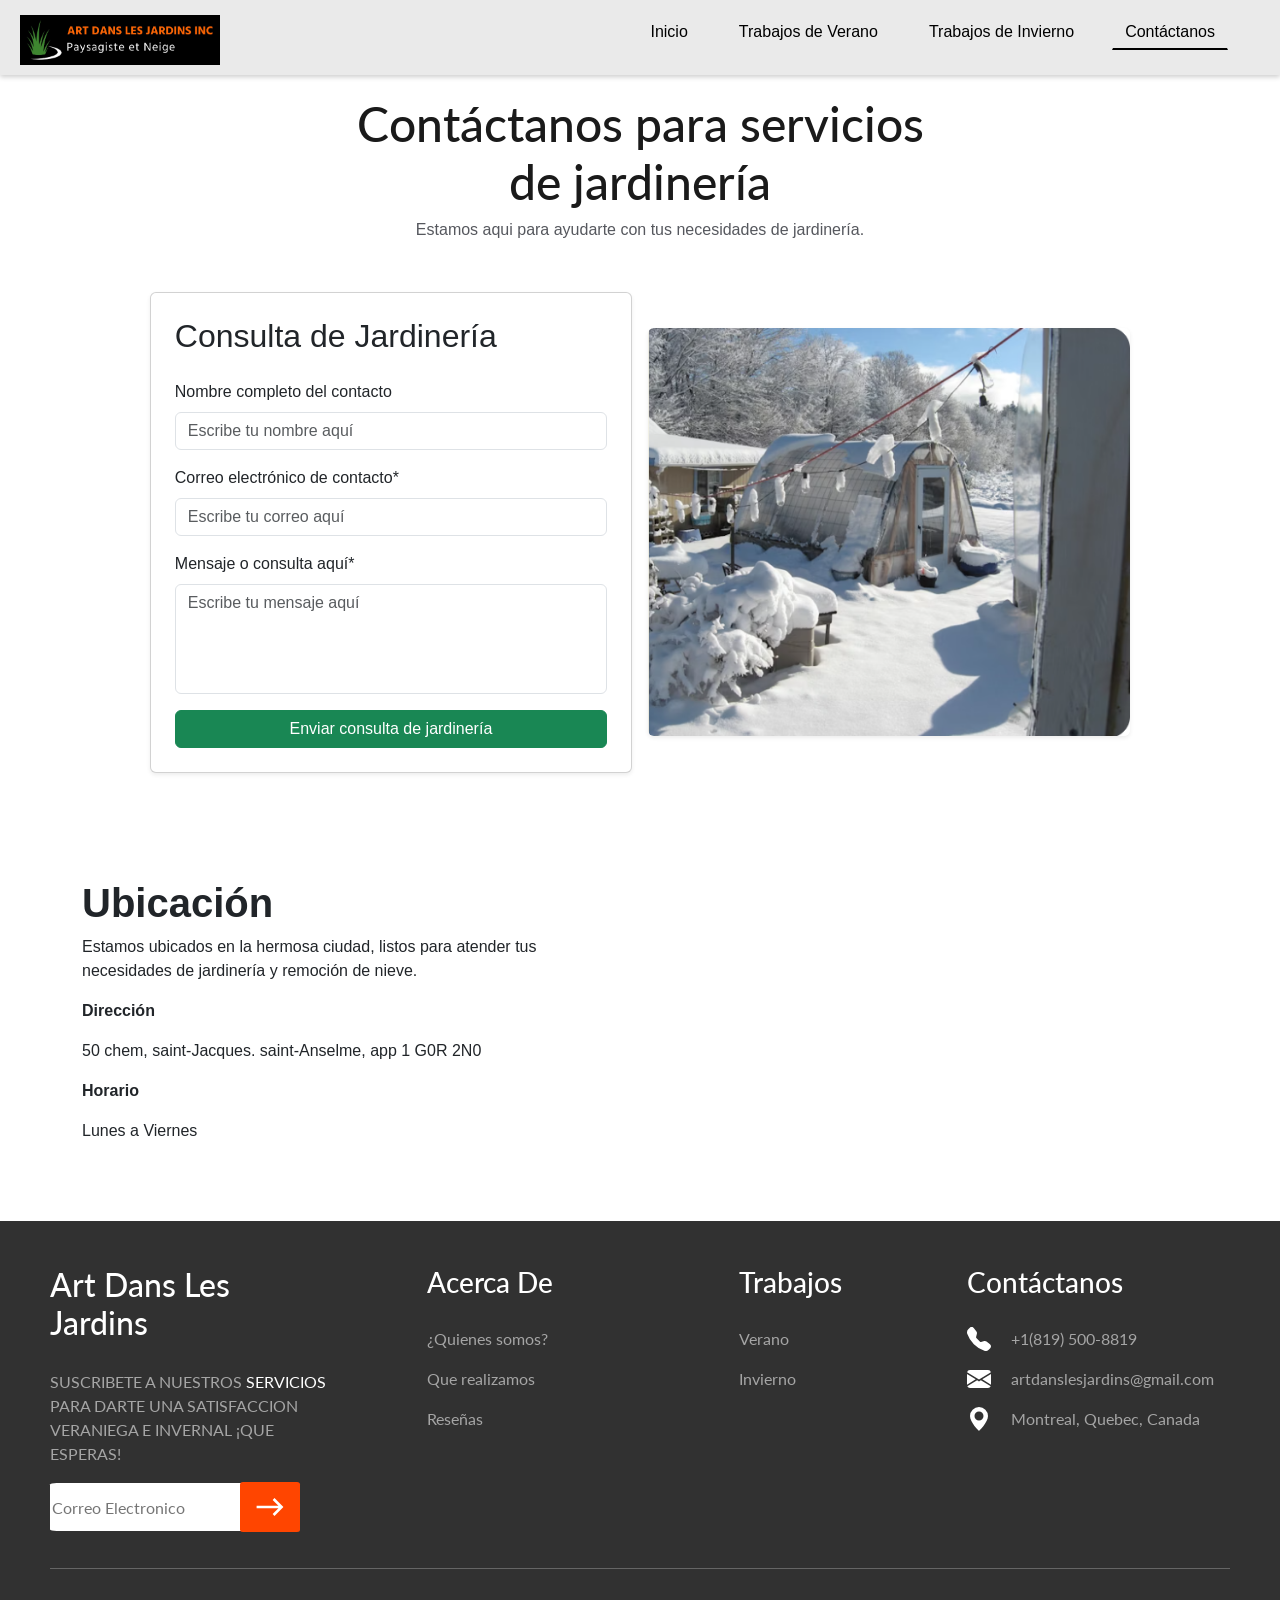
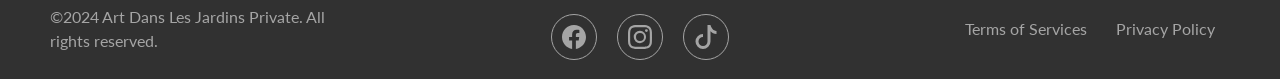
==== contact.html @ ccf9612e "Summer page and bug fixes" ====
<!DOCTYPE html>
<html lang="en">
<head>
  <meta charset="UTF-8">
  <meta name="viewport" content="width=device-width, initial-scale=1.0">
  <title>ART DANS LES JARDINS INC</title>
  <link href="https://cdn.jsdelivr.net/npm/bootstrap@5.3.3/dist/css/bootstrap.min.css" rel="stylesheet" integrity="sha384-QWTKZyjpPEjISv5WaRU9OFeRpok6YctnYmDr5pNlyT2bRjXh0JMhjY6hW+ALEwIH" crossorigin="anonymous">
  <link rel="stylesheet" href="https://cdn.jsdelivr.net/npm/bootstrap-icons@1.11.3/font/bootstrap-icons.min.css">
  <link rel="stylesheet" href="contact.css"/>
  <link rel="stylesheet" href="style.css">
    <link rel="icon" href="./img/html_icon.ico" />
    <link rel="preconnect" href="https://fonts.googleapis.com" />
    <link
      href="https://fonts.googleapis.com/css2?family=Lato:ital,wght@0,100;0,300;0,400;0,700;0,900;1,100;1,300;1,400;1,700;1,900&display=swap"
      rel="stylesheet"
    />


    
</head>
<body>
    <header class="navbar">
        <div class="logo">
          <img src="img/logo.png" alt="logo" width="" height="50" />
        </div>
        <button class="abrir-menu" id="abrir"><i class="bi bi-list"></i></button>
        <nav class="nav" id="nav">
          <button class="cerrar-menu" id="cerrar"><i class="bi bi-x"></i></button>
          <ul class="nav-list">
            <li><a href="/index.html">Inicio</a></li>
            <li><a href="/summer.html">Trabajos de Verano</a></li>
            <li><a href="/winter.html">Trabajos de Invierno</a></li>
            <li><a href="/contact.html" id="inicio">Contáctanos</a></li>
          </ul>
        </nav>
      </header>
      <div class="contacto-servicio">
        <h1 class="c-1">Cont&aacute;ctanos para servicios <br> de jardiner&iacute;a</h1>
        <a style="color: #56585e; text-align: center;">Estamos aqui para ayudarte con tus necesidades de jardiner&iacute;a.</a>
    </div>
    <div class="container" style="padding-top: 30px;">
      <div class="container" style="width: 90%;">
        <div class="row g-3 align-items-center justify-content-center">
          <div class="col-md-6">
              <div class="card shadow-sm p-4">
                  <h2 class="mb-4">Consulta de Jardinería</h2>
                  <form action="#">
                      <div class="mb-3">
                          <label for="name" class="form-label">Nombre completo del contacto</label>
                          <input type="text" id="name" name="name" class="form-control" placeholder="Escribe tu nombre aquí" required>
                      </div>
                      <div class="mb-3">
                          <label for="email" class="form-label">Correo electrónico de contacto*</label>
                          <input type="email" id="email" name="email" class="form-control" placeholder="Escribe tu correo aquí" required>
                      </div>
                      <div class="mb-3">
                          <label for="message" class="form-label">Mensaje o consulta aquí*</label>
                          <textarea id="message" name="message" class="form-control" rows="4" placeholder="Escribe tu mensaje aquí" required style="resize: none;"></textarea>
                      </div>
                      <button type="submit" class="btn btn-success w-100">Enviar consulta de jardinería</button>
                  </form>
              </div>
          </div>
          <div class="col-md-6">
              <img src="/img/invierno.png" alt="Invernadero en invierno" class="img-fluid rounded shadow-sm">
          </div>
      </div>
      </div>
  </div>
  <div class="container my-5" style="padding-top: 45px;">
    <div class="row align-items-center">
      <!-- Texto -->
      <div class="col-md-6 mb-4 mb-md-0">
        <h1 class="fw-bold">Ubicación</h1>
        <p>Estamos ubicados en la hermosa ciudad, listos para atender tus necesidades de jardinería y remoción de nieve.</p>
        <p class="fw-bold">Dirección</p>
        <p>50 chem, saint-Jacques. saint-Anselme, app 1 G0R 2N0</p>
        <p class="fw-bold">Horario</p>
        <p>Lunes a Viernes</p>
      </div>
      <!-- Mapa -->
      <div class="col-md-6">
        <div class="ratio ratio-16x9">
          <iframe 
    src="https://www.google.com/maps/embed?pb=!4v1690394873738!6m8!1m7!1sOWWjtLyHu4ieL00k5LnCSQ!2m2!1d46.6314217!2d-70.9791651!3f318.8!4f88.61!5f0.7820865974627469" 
    allowfullscreen="" 
    loading="lazy" 
    referrerpolicy="no-referrer-when-downgrade">
        </iframe>
        </div>
      </div>
    </div>
  </div>
  <footer class="footer" style="padding-top: 45px;">
    <section>
      <span class="section-info-footer">
        <div>
          <h2>Art Dans Les Jardins</h2>
          <p style="text-transform: uppercase">
            Suscribete a nuestros
            <span style="color: white">servicios</span> para darte una
            satisfaccion veraniega e invernal ¡Que esperas!
          </p>
        </div>
      </span>
      <div id="email-footer">
        <input type="email" placeholder="Correo Electronico" />
        <button>
          <svg
            xmlns="http://www.w3.org/2000/svg"
            height="48px"
            viewBox="0 -960 960 960"
            width="48px"
            fill="white"
          >
            <path
              d="m569.85-301.85-37.16-36.38L648.46-454H212v-52h436.46L532.69-621.77l37.16-36.38L748-480 569.85-301.85Z"
            />
          </svg>
        </button>
      </div>
    </section>

    <span class="section-info-footer">
      <section>
        <h3>Acerca De</h3>
        <p>¿Quienes somos?</p>
        <p>Que realizamos</p>
        <p>Reseñas</p>
      </section>
    </span>

    <span class="section-info-footer">
      <section>
        <h3>Trabajos</h3>
        <p>Verano</p>
        <p>Invierno</p>
      </section>
    </span>

    <span class="section-info-footer">
      <section>
        <h3>Contáctanos</h3>
        <span class="contact-info">
          <svg
            xmlns="http://www.w3.org/2000/svg"
            width="24"
            height="24"
            fill="currentColor"
            class="bi bi-telephone-fill"
            viewBox="0 0 16 16"
          >
            <path
              fill-rule="evenodd"
              d="M1.885.511a1.745 1.745 0 0 1 2.61.163L6.29 2.98c.329.423.445.974.315 1.494l-.547 2.19a.68.68 0 0 0 .178.643l2.457 2.457a.68.68 0 0 0 .644.178l2.189-.547a1.75 1.75 0 0 1 1.494.315l2.306 1.794c.829.645.905 1.87.163 2.611l-1.034 1.034c-.74.74-1.846 1.065-2.877.702a18.6 18.6 0 0 1-7.01-4.42 18.6 18.6 0 0 1-4.42-7.009c-.362-1.03-.037-2.137.703-2.877z"
            />
          </svg>
          <p>+1(819) 500-8819</p>
        </span>
        <span class="contact-info">
          <svg
            xmlns="http://www.w3.org/2000/svg"
            width="24"
            height="24"
            fill="currentColor"
            class="bi bi-envelope-fill"
            viewBox="0 0 16 16"
          >
            <path
              d="M.05 3.555A2 2 0 0 1 2 2h12a2 2 0 0 1 1.95 1.555L8 8.414zM0 4.697v7.104l5.803-3.558zM6.761 8.83l-6.57 4.027A2 2 0 0 0 2 14h12a2 2 0 0 0 1.808-1.144l-6.57-4.027L8 9.586zm3.436-.586L16 11.801V4.697z"
            />
          </svg>
          <p>artdanslesjardins@gmail.com</p>
        </span>
        <span class="contact-info">
          <svg
            xmlns="http://www.w3.org/2000/svg"
            width="24"
            height="24"
            fill="currentColor"
            class="bi bi-geo-alt-fill"
            viewBox="0 0 16 16"
          >
            <path
              d="M8 16s6-5.686 6-10A6 6 0 0 0 2 6c0 4.314 6 10 6 10m0-7a3 3 0 1 1 0-6 3 3 0 0 1 0 6"
            />
          </svg>
          <p>Montreal, Quebec, Canada</p>
        </span>
      </section>
    </span>

    <hr />

    <section>
      <p>©2024 Art Dans Les Jardins Private. All rights reserved.</p>
    </section>
    <section id="social-media">
      <a href="https://www.facebook.com/share/18Eufj6m2d/?mibextid=wwXIfr" target="_blank" rel="noopener noreferrer"
        ><svg
          xmlns="http://www.w3.org/2000/svg"
          width="24"
          height="24"
          fill="currentColor"
          class="bi bi-facebook"
          viewBox="0 0 16 16"
        >
          <path
            d="M16 8.049c0-4.446-3.582-8.05-8-8.05C3.58 0-.002 3.603-.002 8.05c0 4.017 2.926 7.347 6.75 7.951v-5.625h-2.03V8.05H6.75V6.275c0-2.017 1.195-3.131 3.022-3.131.876 0 1.791.157 1.791.157v1.98h-1.009c-.993 0-1.303.621-1.303 1.258v1.51h2.218l-.354 2.326H9.25V16c3.824-.604 6.75-3.934 6.75-7.951"
          /></svg></a>

      <a
        href="https://www.instagram.com/artdanslesjardins?igsh=cTFzN2hyNm0zbGx3" target="_blank" rel="noopener noreferrer"
      >
        <svg
          xmlns="http://www.w3.org/2000/svg"
          width="24"
          height="24"
          fill="currentColor"
          class="bi bi-instagram"
          viewBox="0 0 16 16"
        >
          <path
            d="M8 0C5.829 0 5.556.01 4.703.048 3.85.088 3.269.222 2.76.42a3.9 3.9 0 0 0-1.417.923A3.9 3.9 0 0 0 .42 2.76C.222 3.268.087 3.85.048 4.7.01 5.555 0 5.827 0 8.001c0 2.172.01 2.444.048 3.297.04.852.174 1.433.372 1.942.205.526.478.972.923 1.417.444.445.89.719 1.416.923.51.198 1.09.333 1.942.372C5.555 15.99 5.827 16 8 16s2.444-.01 3.298-.048c.851-.04 1.434-.174 1.943-.372a3.9 3.9 0 0 0 1.416-.923c.445-.445.718-.891.923-1.417.197-.509.332-1.09.372-1.942C15.99 10.445 16 10.173 16 8s-.01-2.445-.048-3.299c-.04-.851-.175-1.433-.372-1.941a3.9 3.9 0 0 0-.923-1.417A3.9 3.9 0 0 0 13.24.42c-.51-.198-1.092-.333-1.943-.372C10.443.01 10.172 0 7.998 0zm-.717 1.442h.718c2.136 0 2.389.007 3.232.046.78.035 1.204.166 1.486.275.373.145.64.319.92.599s.453.546.598.92c.11.281.24.705.275 1.485.039.843.047 1.096.047 3.231s-.008 2.389-.047 3.232c-.035.78-.166 1.203-.275 1.485a2.5 2.5 0 0 1-.599.919c-.28.28-.546.453-.92.598-.28.11-.704.24-1.485.276-.843.038-1.096.047-3.232.047s-2.39-.009-3.233-.047c-.78-.036-1.203-.166-1.485-.276a2.5 2.5 0 0 1-.92-.598 2.5 2.5 0 0 1-.6-.92c-.109-.281-.24-.705-.275-1.485-.038-.843-.046-1.096-.046-3.233s.008-2.388.046-3.231c.036-.78.166-1.204.276-1.486.145-.373.319-.64.599-.92s.546-.453.92-.598c.282-.11.705-.24 1.485-.276.738-.034 1.024-.044 2.515-.045zm4.988 1.328a.96.96 0 1 0 0 1.92.96.96 0 0 0 0-1.92m-4.27 1.122a4.109 4.109 0 1 0 0 8.217 4.109 4.109 0 0 0 0-8.217m0 1.441a2.667 2.667 0 1 1 0 5.334 2.667 2.667 0 0 1 0-5.334"
          />
        </svg>
      </a>
      <a href="https://www.tiktok.com" target="_blank" rel="noopener noreferrer">
        <svg
          xmlns="http://www.w3.org/2000/svg"
          width="24"
          height="24"
          fill="currentColor"
          class="bi bi-tiktok"
          viewBox="0 0 16 16"
        >
          <path
            d="M9 0h1.98c.144.715.54 1.617 1.235 2.512C12.895 3.389 13.797 4 15 4v2c-1.753 0-3.07-.814-4-1.829V11a5 5 0 1 1-5-5v2a3 3 0 1 0 3 3z"
          />
        </svg>
      </a>
    </section>
    <section id="legal">
      <p>Terms of Services</p>
      <p>Privacy Policy</p>
    </section>
  </footer>
  <script src="https://cdn.jsdelivr.net/npm/bootstrap@5.3.3/dist/js/bootstrap.bundle.min.js" integrity="sha384-YvpcrYf0tY3lHB60NNkmXc5s9fDVZLESaAA55NDzOxhy9GkcIdslK1eN7N6jIeHz" crossorigin="anonymous"></script>
<script src="main.js"></script>
</body>
</html>
---- contact.css ----
.contacto-servicio{
	width: 100%;
	display: flex;
	flex-direction: column;
	align-items: center;
  padding-bottom: 20px;
}

.c-1{
	padding-top: 20px;
	font-size: 48px;
	font-family: 'Lato', sans-serif;
	display: flex;
	text-align: center;
	color: #1a1a1a;
}
---- style.css ----
body {
  margin: 0;
  font-family: Arial, sans-serif;
  padding-top: 75px;
}
  
  .navbar {
    display: flex;
    justify-content: space-between; 
    align-items: center; 
    background-color: #e7e8e7e0;
    color: black;
    padding: 15px 20px; 
    position: fixed; 
    top: 0;
    width: 100%; 
    z-index: 1000;
    box-shadow: 0 2px 5px rgba(0, 0, 0, 0.2);
    height: 75px;
  }

  .abrir-menu,
  .cerrar-menu{
    display: none;
  }
  
  .navbar .logo {
    display: flex;
    align-items: center;

  }
  
  .navbar .logo img {
    display: block;
  }
  
  .navbar .nav-list {
    list-style-type:none ;
    display: flex;
    padding-right: 2rem;
    gap: 25px;
  }
  
  .navbar .nav-list a {
    text-decoration: none;
    color: black;
    font-size: 1rem;
    padding: 8px 12px;
    border: 1px solid transparent;
    border-bottom: 2px solid transparent;
    transition: all 0.3s ease-in-out; 
  }
  
  .navbar .nav-list a:hover {
    border-bottom: 2px solid black; 
  }
  
  #inicio {
    border-bottom: 2px solid black;
  }
  
  /* Nav-bottom Styles */
  .nav-bottom {
    background-image: url("img/jardin.png");
    background-size: cover; 
    background-position: center; 
    background-repeat: no-repeat; 
    background-attachment: fixed;
    height: 92vh;
    display: flex; 
    flex-direction: column;
    justify-content: center; 
    align-items: center; 
    text-align: center; 
    color: white; 
    padding: 20px;
    box-shadow: inset 0 0 50px rgba(0, 0, 0, 0.5);
  }
  
  .nav-bottom p {
    margin: 10px 0;  
  }
  #text-nav-bottom{
    font-size: 3.5rem;
    font-weight: bold;

  }
  #text-bottom{
    font-size: 1.5rem;
  }

  .nav-bottom button {
    margin-top: 20px;
    padding: 10px;
    border-radius: 10px;
    font-size: 1.2rem;
    border: solid 2px white;
    background:none;
    color: white;
    border-radius: 5px;
    cursor: pointer;
    font-weight: bold;
    transition: background-color 0.3s ease-in-out;
  }
  
  .nav-bottom button:hover {
    background-color: white;
    border:solid 2px white;
    color:rgb(64, 64, 64);
  }
  
  .below-main-information {
    display: grid;
    grid-template-columns: 1fr 1fr; 
    gap: 20px;
    align-items: start;
    padding: 40px;
}

.text-content {
    display: flex;
    flex-direction: column;
    justify-content: center;
    width: 800px;
    padding-top: 90px;
    padding-left: 300px;
}

.text-content h1 {
    font-size: 2.9rem;
    font-weight: bold;
    margin-bottom: 15px;
}

.text-content p {
    font-size: 1.1rem;
    line-height: 1.5;
    color: #555;
}

.image-content {
    display: flex;
    flex-direction: column;
    align-items: center;
    position: relative;
}

.guaranteed {
    background-color: #3bb54a;
    color: white;
    padding: 15px;
    border-radius: 10px;
    font-weight: bold;
    font-size: 1.5rem;
    text-align: center;
    position: absolute;
    top: 450px;
    left: 350px;
    transform: translate(-50%, -50%);
    width: 40%;
    z-index: 1;
}

.image-content img {
    width:500px;
    height: 500px;
    border-radius: 10px;
    margin-top: 40px; 
}

.services {
  padding: 50px;
  background-color: white; 
}

.informative-text {
  text-align: center; 
  margin-bottom: 30px;
}

.informative-text h1 {
  font-size: 2rem;
  font-weight: bold;
  color: #333;
  margin-bottom: 15px;
}

.informative-text p {
  font-size: 1.2rem;
  color: #555;
}

.services-content {
  display: flex;
  justify-content: space-evenly; 
  gap: 20px; 
}

.spring-service,
.winter-services {
  max-width: 600px;
  flex: 1;  
  text-align: center;
  box-shadow: 0 0px 8px rgba(0, 0, 0, 0.612);
}
.spring-service{
  background-color: #bcffc8;
}
.winter-services{
  background-color: white;
}

.spring-service h3,
.winter-services h3 {
  margin-top: 15px;
  font-size: 1.5rem;
  font-weight: bold;
  margin-bottom: 10px;
  color: black;
}

.spring-service p,
.winter-services p {
  font-size: 1rem;
  color: #555;
  line-height: 1.5;
  margin-bottom: 15px;
}

.spring-service img,
.winter-services img {
  width: 100%;
  height: 500px;
  margin-bottom: 15px;
 
}

.spring-service button {
  padding: 10px 20px;
  font-size: 1rem;
  border: none;
  background-color: #3bb54a;
  color: white;
  border-radius: 5px;
  cursor: pointer;
  font-weight: bold;
  margin-bottom: 15px;
  transition: background-color 0.3s ease;
}



.winter-services a button{
  text-decoration: none;
  color: rgb(87, 87, 87);
  padding: 10px 20px;
  font-size: 1rem;
  border: none;
  background-color: white;
  border-radius: 5px;
  box-shadow: 0px 0px 3px black;
  cursor: pointer;
  font-weight: bold;
  margin-bottom: 15px;
  transition: background-color 0.3s ease;
}
.spring-service button:hover{
  background-color: #2d8e37;
}
.winter-services button:hover {
  background-color: rgb(156, 156, 156);
  color:white
}


.footer{
  background: rgb(49, 49, 49);
  color: white;
    display: grid;
    grid-template-columns: repeat(4, minmax(200px, 1fr)) ;
    justify-content: center;
    padding: 50px 50px 10px 50px;
    gap: 20px;
    font-family: lato;
}
.footer p,a {
  color: rgb(165, 165, 165);
}
#email-footer{
  display: flex;
  flex-direction: row;
  justify-content: center;
  align-items: center;
}
#email-footer button{
  border-style: none;
  background-color: orangered;
  position: relative;
  left: -30px;
  border-radius: 5%;
}
.section-info-footer{
    display: flex;
    flex-direction: column;
    justify-content: start;
    align-items: center;
}
.section-info-footer h2,h3{
padding-bottom: 20px;
}
#email-footer input{
  height: 48px;
  width: 100%;
  border-radius: 3%;
  border: white;
}
.contact-info{
  display: flex;
  flex-direction: row;
  gap: 20px;
  
}
.footer hr{
 background: none;
 grid-column: 1 / -1;
}

#social-media{
  grid-column: 2 / 4;
  display: flex;
  justify-content: center;
  align-items: center;
  gap: 20px;

}
#social-media a{
display: flex;
border-radius: 100%;
border: solid 1px rgb(165, 165, 165);

padding: 10px;
}
#legal{
  display: flex;
  flex-direction: row;
  justify-content: space-around;
  align-items: center;
}


/*Animacion de apareción*/
@keyframes show{
  from{
    opacity: 0;
    scale: 25%;
  }
  to{
    opacity: 1;
    scale: 100%;
  }
}
.informative-text,.spring-service,.winter-services,.below-main-information{
  view-timeline-name: --aparecer ;
  view-timeline-axis: block;

  animation-timeline: --aparecer;
  animation-name: show;

  animation-range: entry 25% cover 50%;
  animation-fill-mode: both;
}

@media (max-width: 1024px) {
  .text-content {
    padding-left: 50px;
    width: auto; 
  }
  .nav-bottom{
    height: 94vh;
  }

  .image-content img {
    width: 80%; 
    height: auto;
  }

  .guaranteed {
    top: 350px; 
    left: 40%; 
    transform: translate(-50%, 0);
    width: 80%;
  }
  .services-content {
    flex-direction: column;
    gap: 30px; 
    align-items: center;
  }

  .spring-service,
  .winter-services {
    width: 600px;
  }

  .spring-service h3,
  .winter-services h3 {
    font-size: 1.4rem; 
  }

  .spring-service p,
  .winter-services p {
    font-size: 1rem;
  }
  .services-content img{
    width: 600px;
  }

  /*Animacion*/
  .spring-service,.winter-services,.informative-text{
    view-timeline-name: --aparecer ;
    view-timeline-axis: block;
  
    animation-timeline: --aparecer;
    animation-name: show;
  
    animation-range: entry 25% cover 40%;
    animation-fill-mode: both;
  }
}


@media (max-width: 850px) {
  .abrir-menu,
  .cerrar-menu{
    display: block;
    
    font-size: 1.2rem;
  }
  .nav{
    opacity: 0;
    visibility: hidden;
    display: flex;
    flex-direction: column;
    align-items: end;
    gap: 1rem;
    position: absolute;
    top: 0;
    right:0;
    padding:1.5rem;
    background-color:#e7e8e7f1;
    box-shadow: 0 0 0 100vmax rgba(0,0,0,.5);
    height: 1000vw;
  }

  .nav.visible{
    opacity: 1;
    visibility: visible;
  }
  .nav-list{
    flex-direction: column;
    align-items: end;
  }

  #text-nav-bottom{
    font-size: 2.3rem;
    padding: 10px;
  }

  #text-bottom{
    padding: 0px 0px 10px 0px;
    font-size: 1.5rem;
  }

  .below-main-information {
    grid-template-columns: 1fr; 
    gap: 40px; 
    padding: 20px; 
  }

  .text-content {
    padding-left: 0; 
    padding-top: 20px;
    text-align: center;
  }

  .image-content {
    position: static;
    margin-top: 20px;
    align-items: center; 
  }

  .image-content img {
    width: 100%; 
    height: 700px; 
  }

  .guaranteed {
    position: static;
    transform: none; 
    margin-top: 20px;
    width: 100%;
    font-size: 1.2rem;
    text-align: center;
  }
  .services {
    padding: 20px; 
  }

  .informative-text h1 {
    font-size: 1.8rem; 
  }

  .informative-text p {
    font-size: 1rem;
  }

  .spring-service img,
  .winter-services img {
    height: 500px;
  }

  .spring-service button,
  .winter-services button {
    font-size: 0.9rem; 
    padding: 8px 15px;
  }

  .footer{
    display: grid;
    justify-content: center;
    align-items: center;
    grid-template-columns: 1fr ;
    grid-template-rows: 1fr ;
  }
  .footer hr{
    background: none;
    grid-column: 1 / -1;
   }
   
   #social-media{
     grid-column: 1 / -1;
     display: flex;
     justify-content: center;
     align-items: center;
     gap: 20px;
   
   }
   .section-info-footer{
     justify-content: start;  
     align-items: center;
   }
   .section-info-footer h2,h3{
    padding-bottom: 20px;
    text-align: center;
    }

  .below-main-information,.spring-service,.winter-services,.informative-text,.image-content{
    view-timeline-name: --aparecer ;
    view-timeline-axis: block;
  
    animation-timeline: --aparecer;
    animation-name: show;
  
    animation-range: entry 25% cover 30%;
    animation-fill-mode: both;
  }
}

@media screen and (max-width: 550px) {
  .abrir-menu,
  .cerrar-menu{
    display: block;
    font-size: 1.2rem;
    background-color: transparent;
    cursor: pointer;
  }
  .nav{
    opacity: 0;
    visibility: hidden;

    display: flex;
    flex-direction: column;
    align-items: end;
    gap: 1rem;
    position: absolute;
    top: 0;
    right:0;
    padding:1.5rem;
    background-color:#e7e8e7f1;
    box-shadow: 0 0 0 100vmax rgba(0,0,0,.5);
    height: 1000vw;
  }

  .nav.visible{
    opacity: 1;
    visibility: visible;
  }
  .nav-list{
    flex-direction: column;
    align-items: end;
  }
  
  .nav-bottom {
    height:90vh;
    text-align: center;
    padding: 15px; 
  }
  #text-nav-bottom{
    font-size: 2.5rem ;
  }
  #text-bottom{
    font-size: 1.2rem;
  }
  .nav-bottom p {
    font-size: 1.0rem; 
  }

  .nav-bottom button {
    font-size: 1.3rem; 
    padding: 10px;
  }

  .text-content h1 {
    font-size: 1.5rem;
  }

  .text-content p {
    font-size: 1rem;
  }

  .image-content img {
    width: 100%; 
    height: 350px;
  }
  .services {
    padding: 10px; 
  }

  .informative-text h1 {
    font-size: 1.5rem; 
  }

  .informative-text p {
    font-size: 0.9rem;
  }
  

  .spring-service p,
  .winter-services p {
    font-size: 0.9rem; 
  }
  .spring-service,.winter-services{
    max-width: 380px;
    
  }
  .spring-service button,
  .winter-services button {
    font-size: 0.8rem; 
    padding: 6px 12px;
  }
  .services-content img{
    width: 100%;
    height: 400px;
  }

  .below-main-information,.spring-service,.winter-services{
    view-timeline-name: --aparecer ;
    view-timeline-axis: block;
  
    animation-timeline: --aparecer;
    animation-name: show;
  
    animation-range: entry 25% cover 30%;
    animation-fill-mode: both;
  }

}
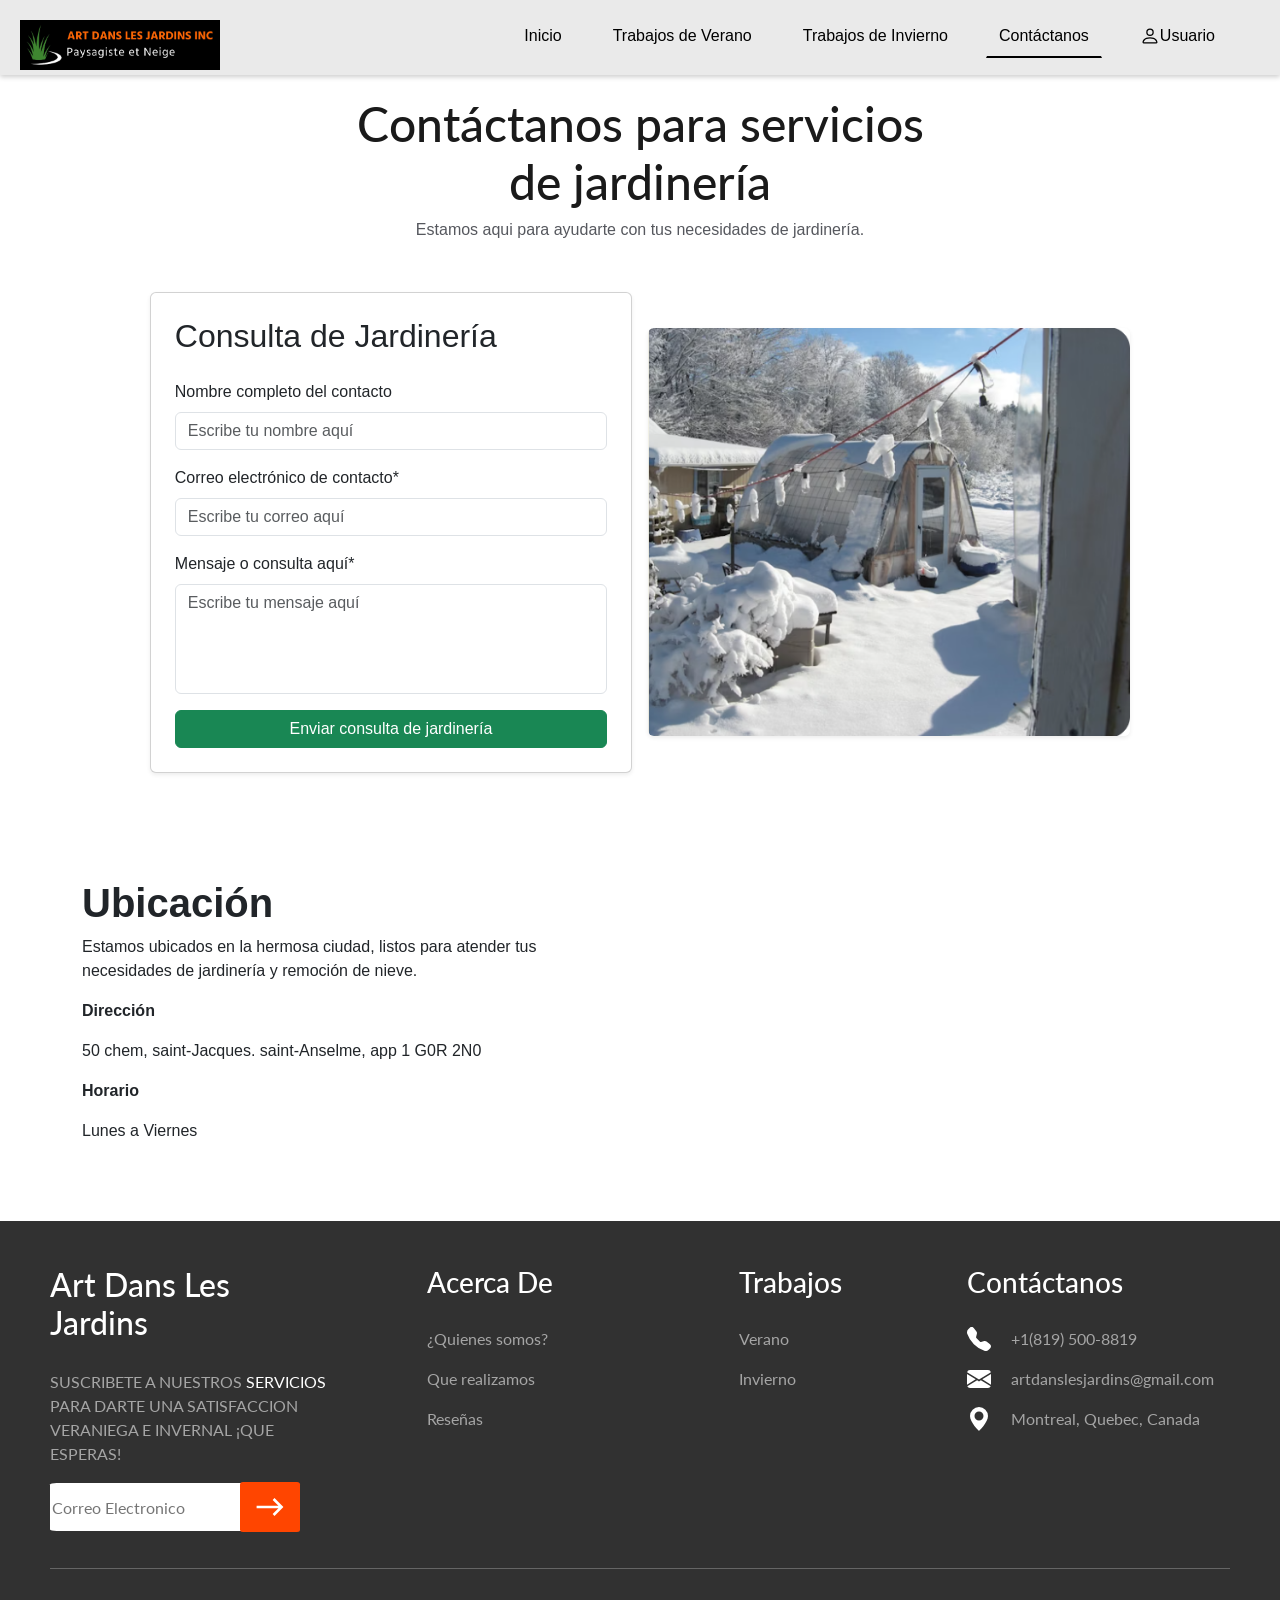
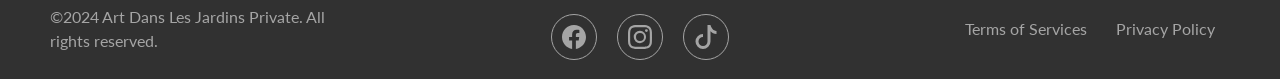
==== commit d322d049: "add section login and register, and modify section comments" ====
--- a/contact.html
+++ b/contact.html
@@ -31,6 +31,9 @@
             <li><a href="/summer.html">Trabajos de Verano</a></li>
             <li><a href="/winter.html">Trabajos de Invierno</a></li>
             <li><a href="/contact.html" id="inicio">Contáctanos</a></li>
+            <li><a href="login.html" class="user"><svg xmlns="http://www.w3.org/2000/svg" width="20" height="20" fill="currentColor" class="bi bi-person" viewBox="0 0 16 16">
+              <path d="M8 8a3 3 0 1 0 0-6 3 3 0 0 0 0 6m2-3a2 2 0 1 1-4 0 2 2 0 0 1 4 0m4 8c0 1-1 1-1 1H3s-1 0-1-1 1-4 6-4 6 3 6 4m-1-.004c-.001-.246-.154-.986-.832-1.664C11.516 10.68 10.289 10 8 10s-3.516.68-4.168 1.332c-.678.678-.83 1.418-.832 1.664z"/>
+            </svg>Usuario</a></li>
           </ul>
         </nav>
       </header>
--- a/style.css
+++ b/style.css
@@ -19,7 +19,11 @@
     box-shadow: 0 2px 5px rgba(0, 0, 0, 0.2);
     height: 75px;
   }
-
+li a{
+display: flex;
+justify-content: center;
+align-items: center;
+}
   .abrir-menu,
   .cerrar-menu{
     display: none;
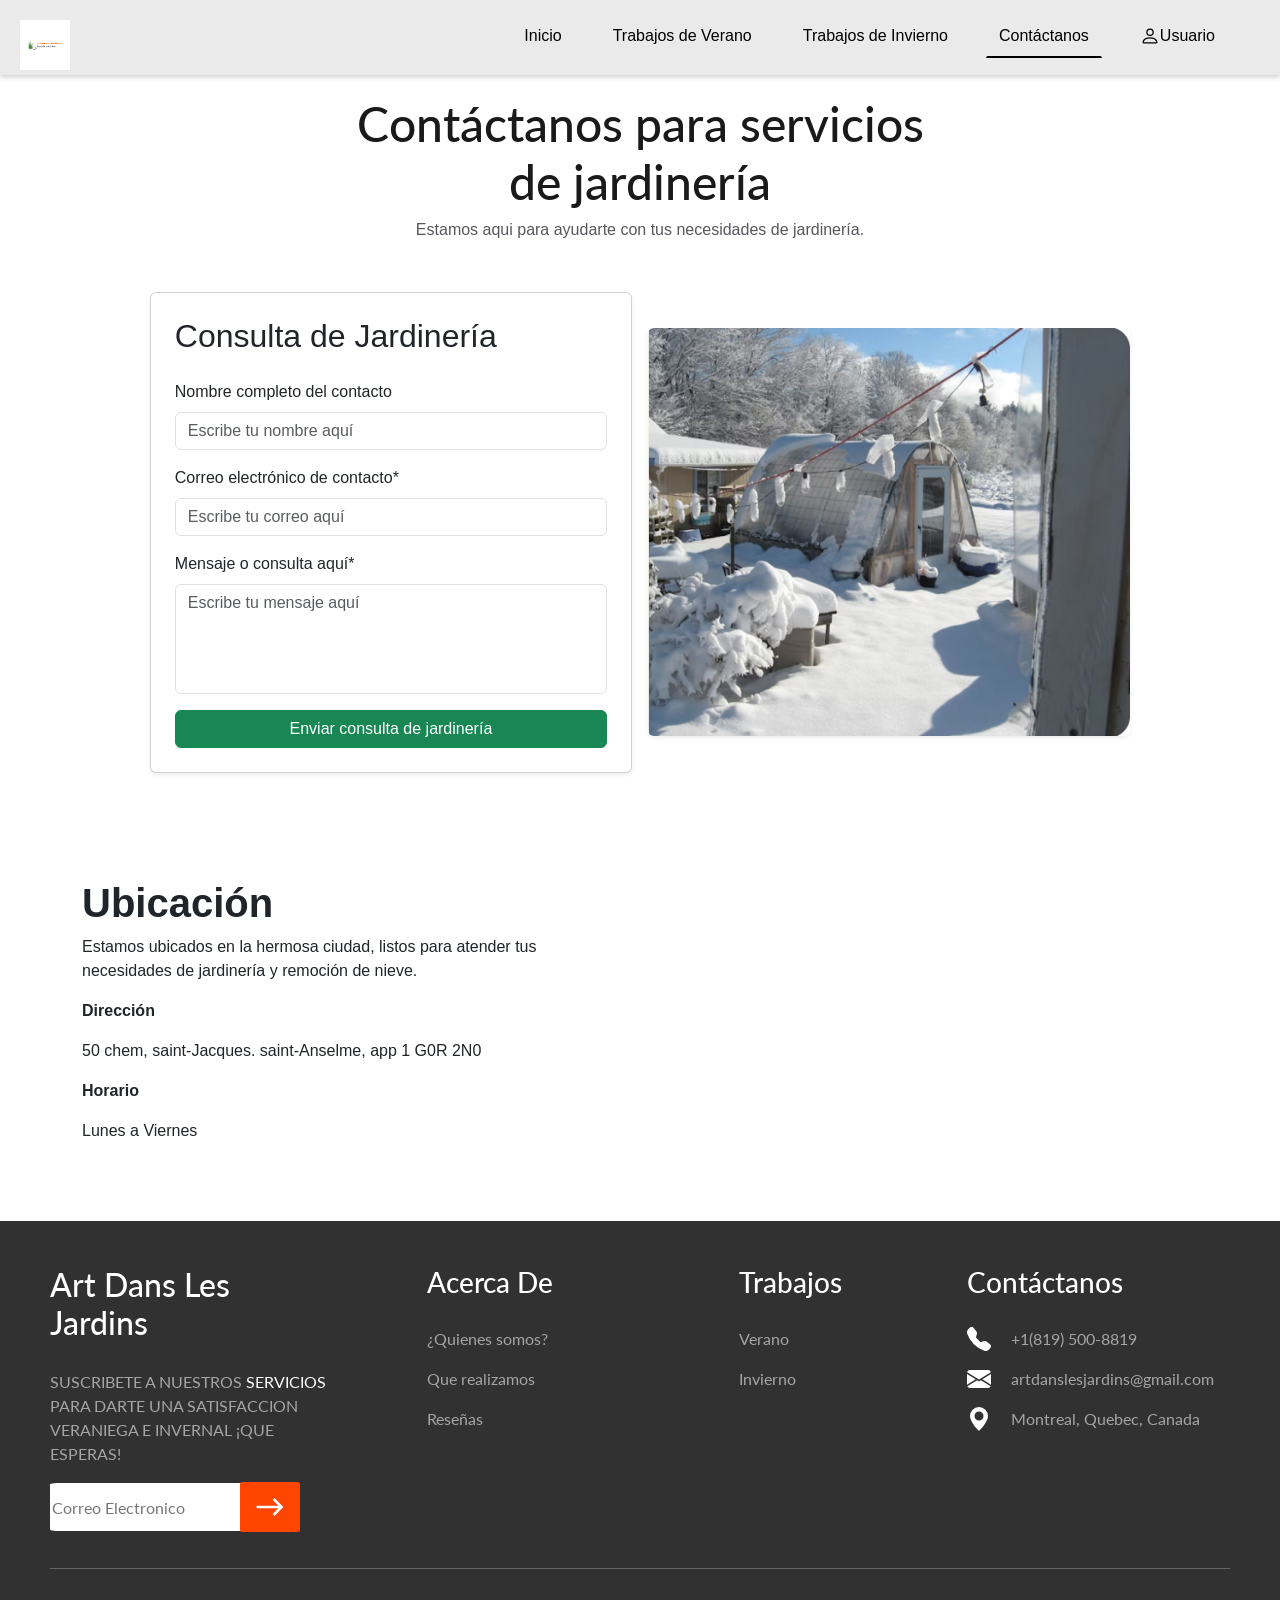
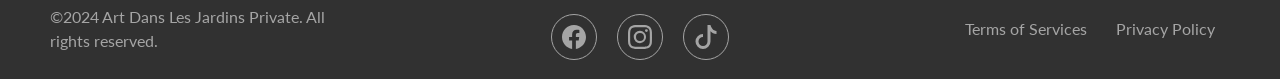
==== commit 4f0cee0d: "add comments, and modify logo" ====
--- a/contact.html
+++ b/contact.html
@@ -21,7 +21,7 @@
 <body>
     <header class="navbar">
         <div class="logo">
-          <img src="img/logo.png" alt="logo" width="" height="50" />
+          <img src="images_webp/logo.webp" alt="logo" width="" height="50" />
         </div>
         <button class="abrir-menu" id="abrir"><i class="bi bi-list"></i></button>
         <nav class="nav" id="nav">
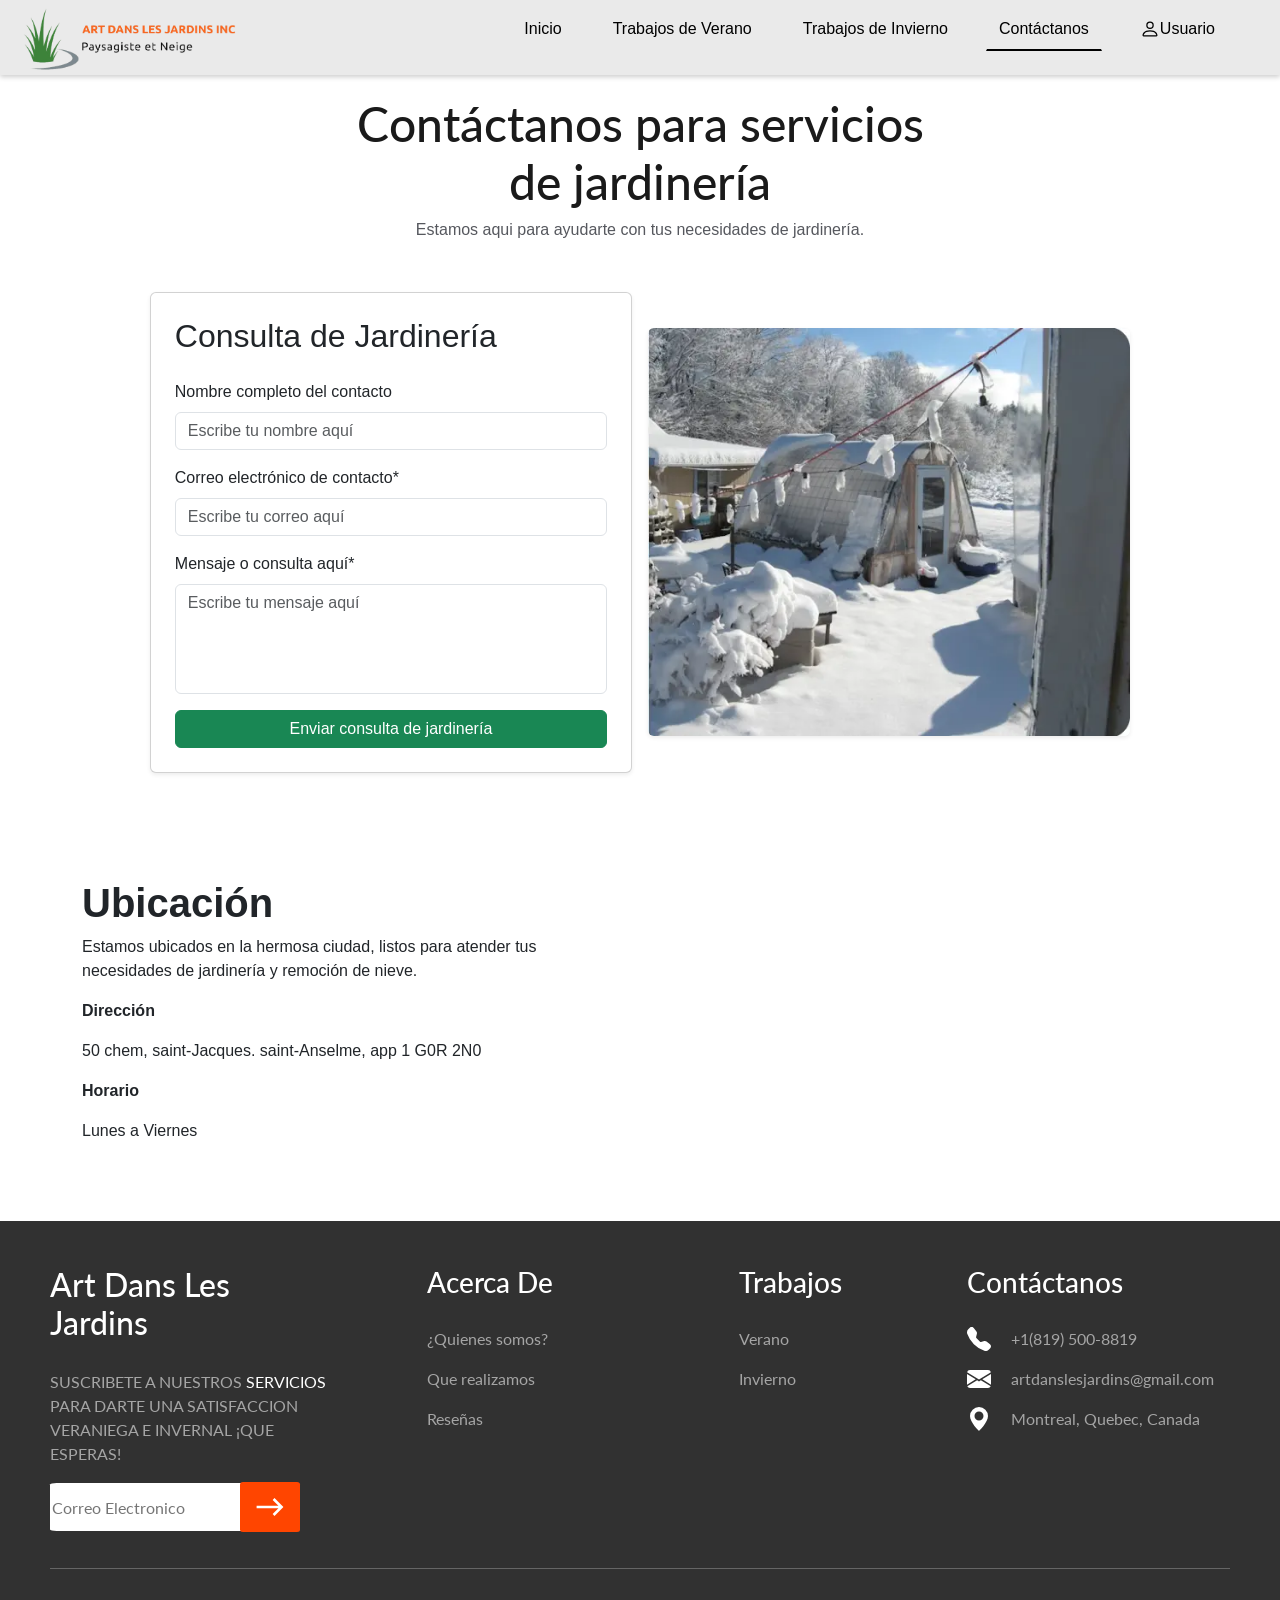
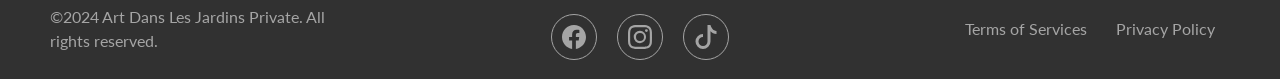
==== commit 81036e35: "added user info view" ====
--- a/contact.html
+++ b/contact.html
@@ -8,7 +8,7 @@
   <link rel="stylesheet" href="https://cdn.jsdelivr.net/npm/bootstrap-icons@1.11.3/font/bootstrap-icons.min.css">
   <link rel="stylesheet" href="contact.css"/>
   <link rel="stylesheet" href="style.css">
-    <link rel="icon" href="./img/html_icon.ico" />
+  <link rel="icon" href="images_webp/html_icon.webp">
     <link rel="preconnect" href="https://fonts.googleapis.com" />
     <link
       href="https://fonts.googleapis.com/css2?family=Lato:ital,wght@0,100;0,300;0,400;0,700;0,900;1,100;1,300;1,400;1,700;1,900&display=swap"
@@ -65,7 +65,7 @@
               </div>
           </div>
           <div class="col-md-6">
-              <img src="/img/invierno.png" alt="Invernadero en invierno" class="img-fluid rounded shadow-sm">
+              <img src="images_webp/invierno.webp" alt="Invernadero en invierno" class="img-fluid rounded shadow-sm">
           </div>
       </div>
       </div>
--- a/style.css
+++ b/style.css
@@ -7,11 +7,12 @@
   
   .navbar {
     display: flex;
+    align-items: center;
     justify-content: space-between; 
-    align-items: center; 
+    
     background-color: #e7e8e7e0;
     color: black;
-    padding: 15px 20px; 
+    padding: 0 20px; 
     position: fixed; 
     top: 0;
     width: 100%; 
@@ -19,11 +20,11 @@
     box-shadow: 0 2px 5px rgba(0, 0, 0, 0.2);
     height: 75px;
   }
-li a{
-display: flex;
-justify-content: center;
-align-items: center;
-}
+  li a{
+  display: flex;
+  justify-content: center;
+  align-items: center;
+  }
   .abrir-menu,
   .cerrar-menu{
     display: none;
@@ -32,11 +33,15 @@
   .navbar .logo {
     display: flex;
     align-items: center;
-
-  }
-  
-  .navbar .logo img {
-    display: block;
+    max-height: 100%;
+    justify-content: start;
+  }
+  
+  .navbar .logo img { 
+   min-height: 100%;
+   height: 70px;
+   display: block;
+   object-fit: contain;
   }
   
   .navbar .nav-list {
@@ -66,12 +71,12 @@
   
   /* Nav-bottom Styles */
   .nav-bottom {
-    background-image: url("img/jardin.png");
+    background-image: url("images_webp/jardin.webp");
     background-size: cover; 
     background-position: center; 
     background-repeat: no-repeat; 
     background-attachment: fixed;
-    height: 92vh;
+    height: 95vh !important;
     display: flex; 
     flex-direction: column;
     justify-content: center; 
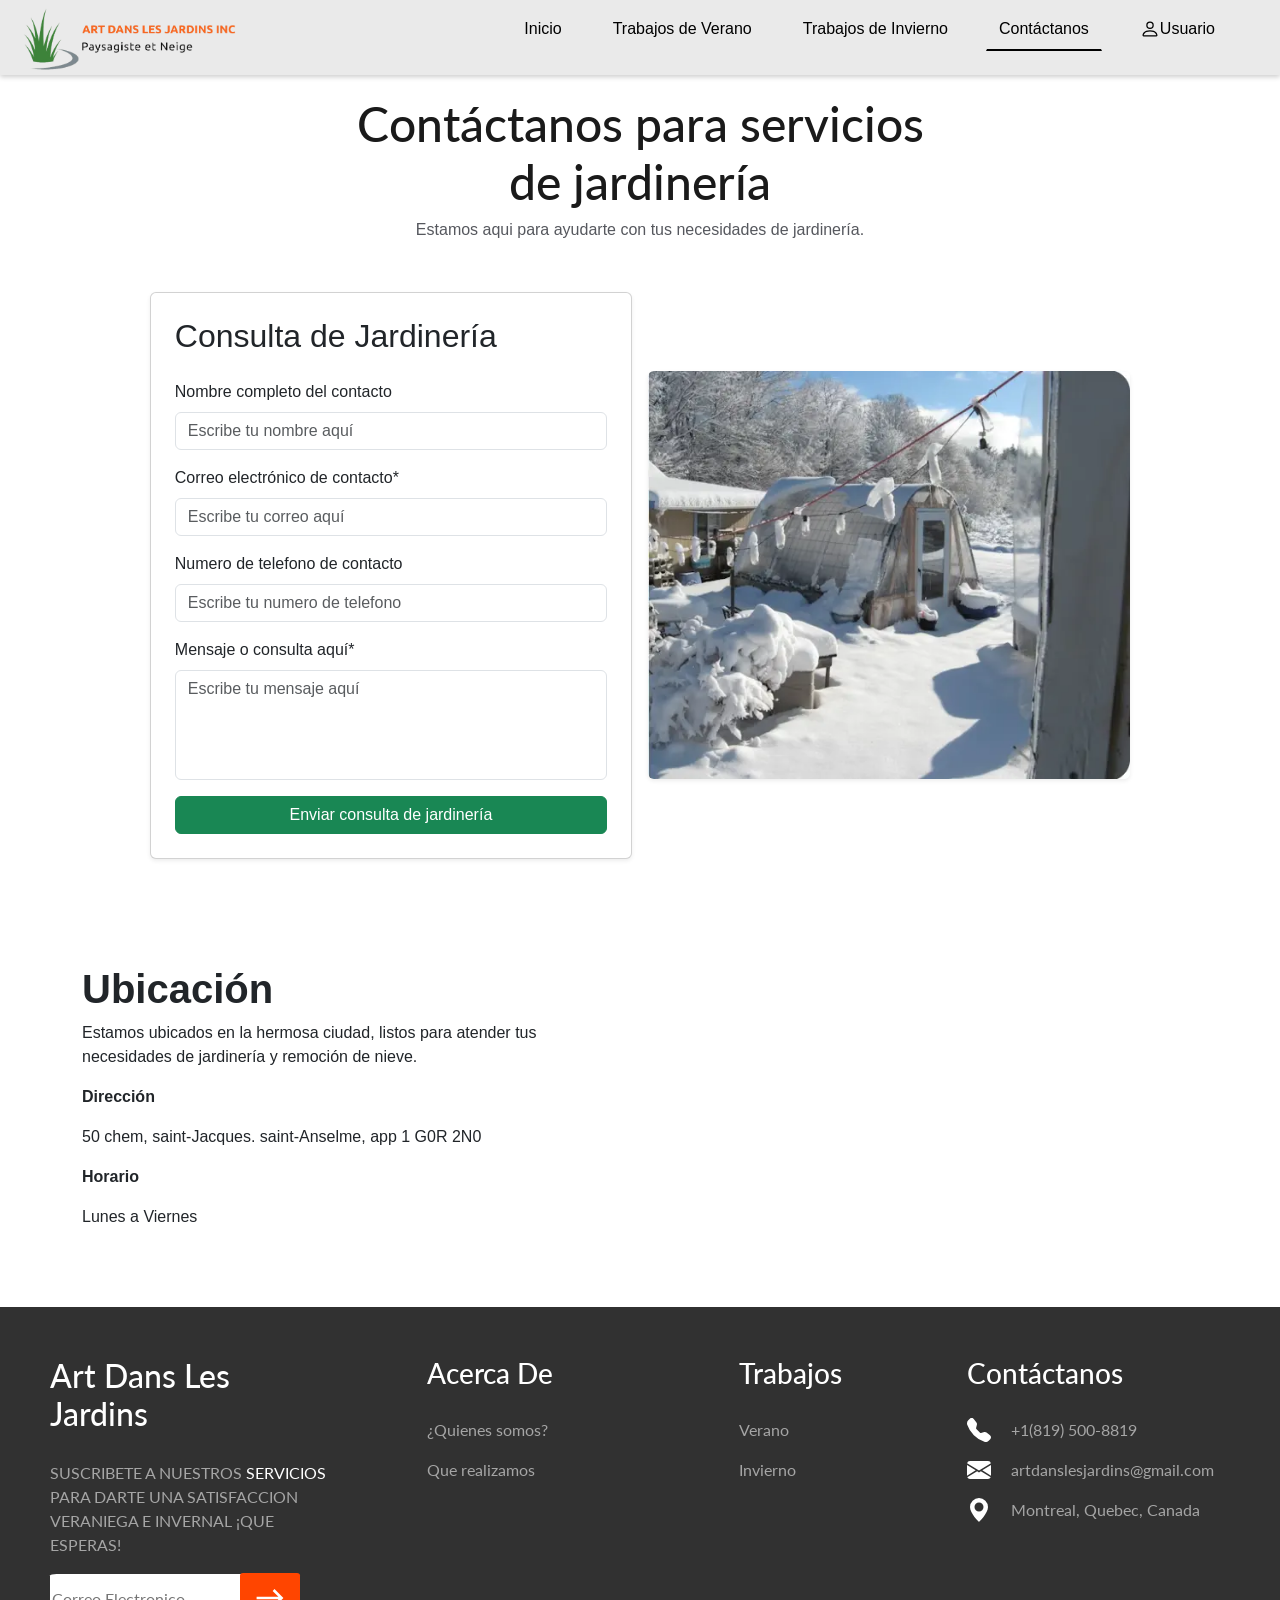
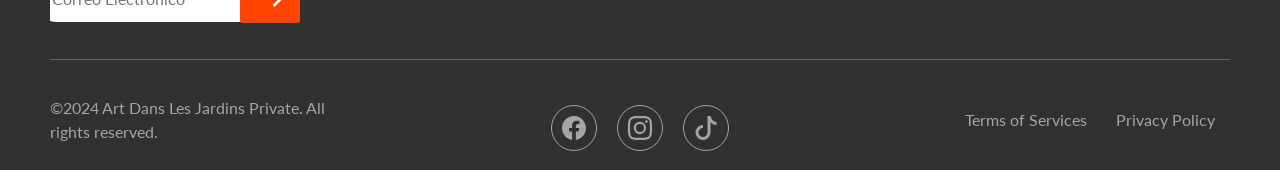
==== commit d8875d0e: "linked footer" ====
--- a/contact.html
+++ b/contact.html
@@ -57,6 +57,10 @@
                           <input type="email" id="email" name="email" class="form-control" placeholder="Escribe tu correo aquí" required>
                       </div>
                       <div class="mb-3">
+                        <label for="email" class="form-label">Numero de telefono de contacto</label>
+                        <input type="email" id="email" name="email" class="form-control" placeholder="Escribe tu numero de telefono" required>
+                    </div>
+                      <div class="mb-3">
                           <label for="message" class="form-label">Mensaje o consulta aquí*</label>
                           <textarea id="message" name="message" class="form-control" rows="4" placeholder="Escribe tu mensaje aquí" required style="resize: none;"></textarea>
                       </div>
@@ -94,7 +98,7 @@
       </div>
     </div>
   </div>
-  <footer class="footer" style="padding-top: 45px;">
+  <footer class="footer">
     <section>
       <span class="section-info-footer">
         <div>
@@ -127,17 +131,16 @@
     <span class="section-info-footer">
       <section>
         <h3>Acerca De</h3>
-        <p>¿Quienes somos?</p>
-        <p>Que realizamos</p>
-        <p>Reseñas</p>
+        <a href="index.html#text-content"><p>¿Quienes somos?</p></a>
+        <a href="index.html#services"><p>Que realizamos</p></a>
       </section>
     </span>
 
     <span class="section-info-footer">
       <section>
         <h3>Trabajos</h3>
-        <p>Verano</p>
-        <p>Invierno</p>
+        <a href="summer.html"><p>Verano</p></a>
+        <a href="winter.html"><p>Invierno</p></a>
       </section>
     </span>
 
@@ -173,7 +176,7 @@
               d="M.05 3.555A2 2 0 0 1 2 2h12a2 2 0 0 1 1.95 1.555L8 8.414zM0 4.697v7.104l5.803-3.558zM6.761 8.83l-6.57 4.027A2 2 0 0 0 2 14h12a2 2 0 0 0 1.808-1.144l-6.57-4.027L8 9.586zm3.436-.586L16 11.801V4.697z"
             />
           </svg>
-          <p>artdanslesjardins@gmail.com</p>
+          <a href="https://mail.google.com/mail/?view=cm&fs=1&to=artdanslesjardins@gmail.com&su=Plus d'informations&body=J'aimerais en savoir plus sur les services que vous proposez." target="_blank"><p>artdanslesjardins@gmail.com</p></a>
         </span>
         <span class="contact-info">
           <svg
@@ -188,7 +191,7 @@
               d="M8 16s6-5.686 6-10A6 6 0 0 0 2 6c0 4.314 6 10 6 10m0-7a3 3 0 1 1 0-6 3 3 0 0 1 0 6"
             />
           </svg>
-          <p>Montreal, Quebec, Canada</p>
+          <a href="https://www.google.com/maps/@46.6314217,-70.9791651,3a,75y,313.76h,90.78t/data=!3m7!1e1!3m5!1sOWWjtLyHu4ieL00k5LnCSQ!2e0!6shttps:%2F%2Fstreetviewpixels-pa.googleapis.com%2Fv1%2Fthumbnail%3Fcb_client%3Dmaps_sv.tactile%26w%3D900%26h%3D600%26pitch%3D-0.7796871773931144%26panoid%3DOWWjtLyHu4ieL00k5LnCSQ%26yaw%3D313.75556275283657!7i16384!8i8192?entry=ttu&g_ep=EgoyMDI1MDIwMi4wIKXMDSoASAFQAw%3D%3D" target="_blank"><p>Montreal, Quebec, Canada</p></a>
         </span>
       </section>
     </span>
@@ -199,7 +202,7 @@
       <p>©2024 Art Dans Les Jardins Private. All rights reserved.</p>
     </section>
     <section id="social-media">
-      <a href="https://www.facebook.com/share/18Eufj6m2d/?mibextid=wwXIfr" target="_blank" rel="noopener noreferrer"
+      <a href="https://www.facebook.com/share/18Eufj6m2d/?mibextid=wwXIfr"
         ><svg
           xmlns="http://www.w3.org/2000/svg"
           width="24"
@@ -213,7 +216,7 @@
           /></svg></a>
 
       <a
-        href="https://www.instagram.com/artdanslesjardins?igsh=cTFzN2hyNm0zbGx3" target="_blank" rel="noopener noreferrer"
+        href="https://www.instagram.com/artdanslesjardins?igsh=cTFzN2hyNm0zbGx3"
       >
         <svg
           xmlns="http://www.w3.org/2000/svg"
@@ -228,7 +231,7 @@
           />
         </svg>
       </a>
-      <a href="https://www.tiktok.com" target="_blank" rel="noopener noreferrer">
+      <a href="">
         <svg
           xmlns="http://www.w3.org/2000/svg"
           width="24"
--- a/style.css
+++ b/style.css
@@ -355,6 +355,10 @@
   flex-direction: row;
   justify-content: space-around;
   align-items: center;
+}
+
+a{
+  text-decoration: none;
 }
 
 
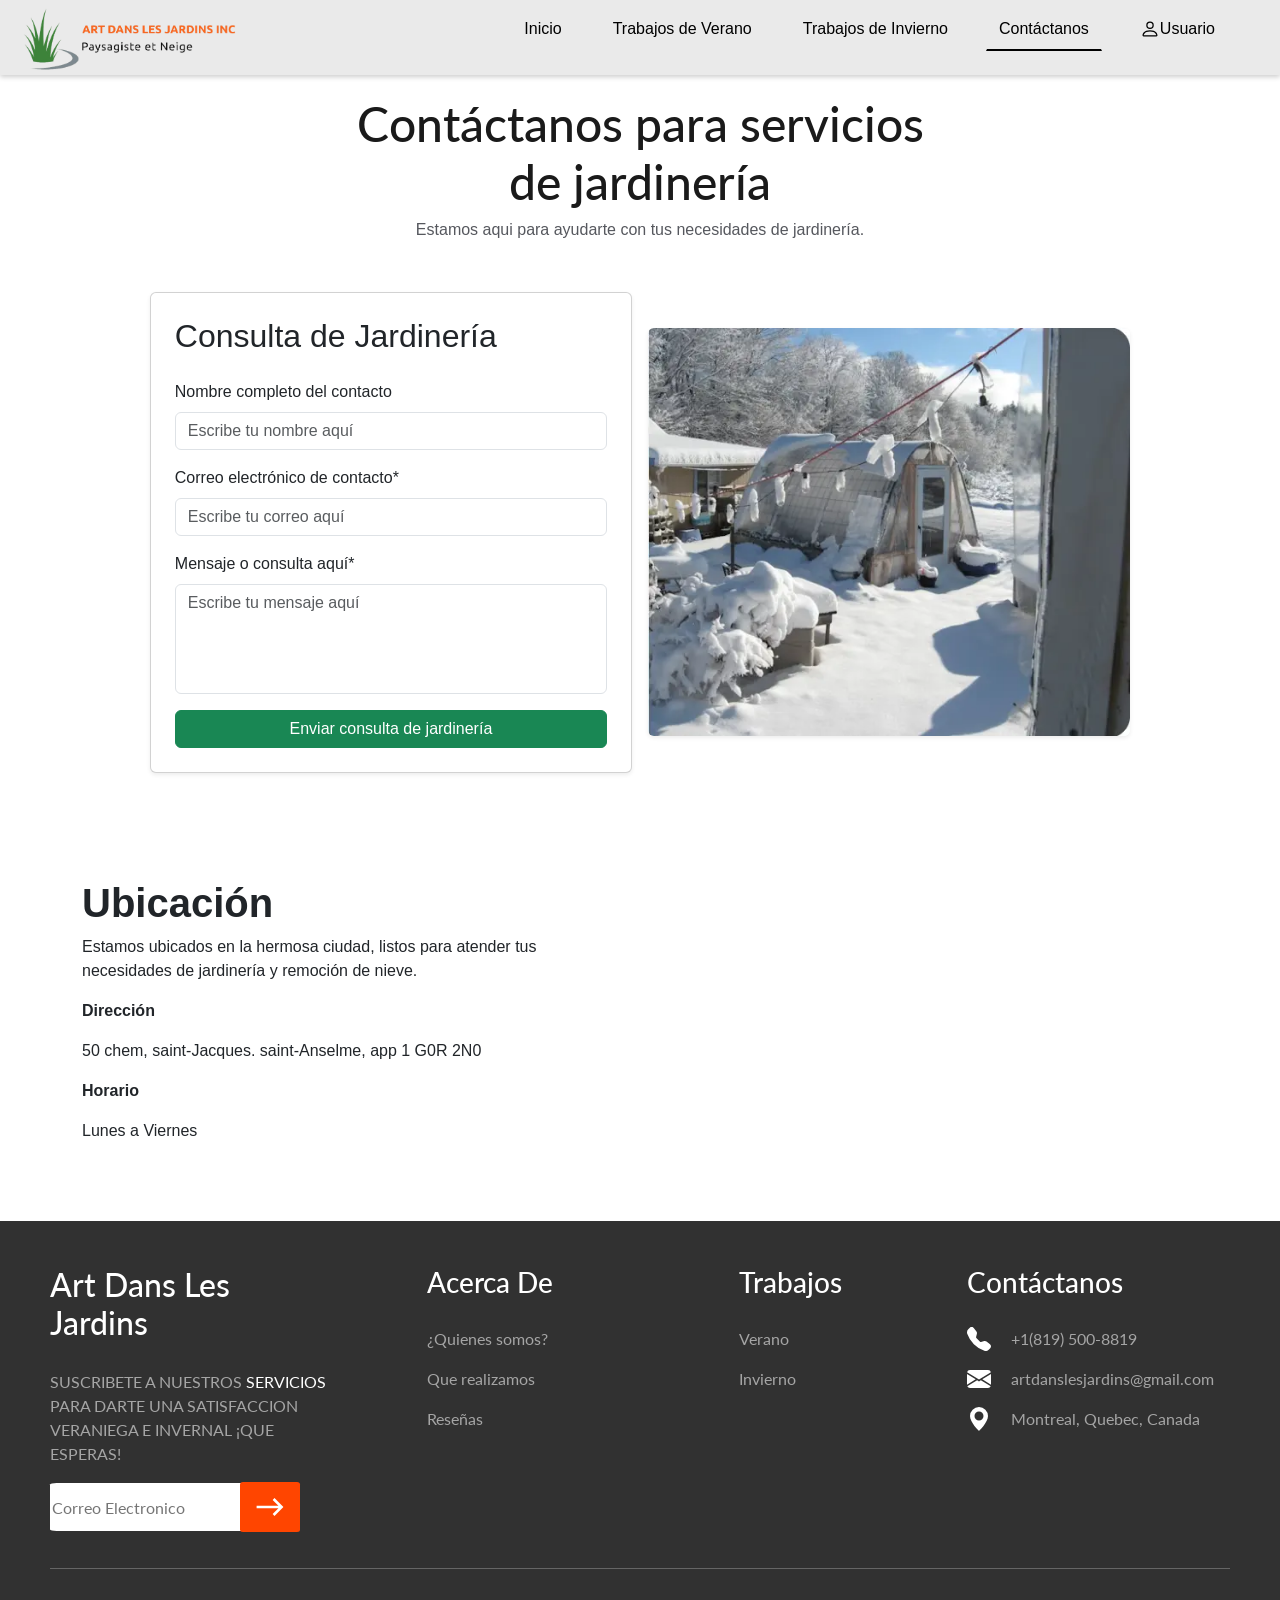
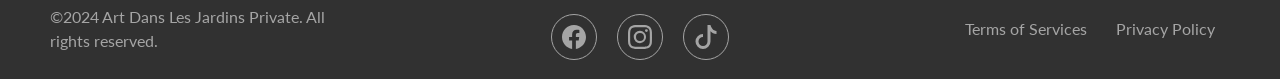
==== commit 735fb1fd: "merge" ====
--- a/contact.html
+++ b/contact.html
@@ -57,10 +57,6 @@
                           <input type="email" id="email" name="email" class="form-control" placeholder="Escribe tu correo aquí" required>
                       </div>
                       <div class="mb-3">
-                        <label for="email" class="form-label">Numero de telefono de contacto</label>
-                        <input type="email" id="email" name="email" class="form-control" placeholder="Escribe tu numero de telefono" required>
-                    </div>
-                      <div class="mb-3">
                           <label for="message" class="form-label">Mensaje o consulta aquí*</label>
                           <textarea id="message" name="message" class="form-control" rows="4" placeholder="Escribe tu mensaje aquí" required style="resize: none;"></textarea>
                       </div>
@@ -98,7 +94,7 @@
       </div>
     </div>
   </div>
-  <footer class="footer">
+  <footer class="footer" style="padding-top: 45px;">
     <section>
       <span class="section-info-footer">
         <div>
@@ -131,16 +127,17 @@
     <span class="section-info-footer">
       <section>
         <h3>Acerca De</h3>
-        <a href="index.html#text-content"><p>¿Quienes somos?</p></a>
-        <a href="index.html#services"><p>Que realizamos</p></a>
+        <p>¿Quienes somos?</p>
+        <p>Que realizamos</p>
+        <p>Reseñas</p>
       </section>
     </span>
 
     <span class="section-info-footer">
       <section>
         <h3>Trabajos</h3>
-        <a href="summer.html"><p>Verano</p></a>
-        <a href="winter.html"><p>Invierno</p></a>
+        <p>Verano</p>
+        <p>Invierno</p>
       </section>
     </span>
 
@@ -176,7 +173,7 @@
               d="M.05 3.555A2 2 0 0 1 2 2h12a2 2 0 0 1 1.95 1.555L8 8.414zM0 4.697v7.104l5.803-3.558zM6.761 8.83l-6.57 4.027A2 2 0 0 0 2 14h12a2 2 0 0 0 1.808-1.144l-6.57-4.027L8 9.586zm3.436-.586L16 11.801V4.697z"
             />
           </svg>
-          <a href="https://mail.google.com/mail/?view=cm&fs=1&to=artdanslesjardins@gmail.com&su=Plus d'informations&body=J'aimerais en savoir plus sur les services que vous proposez." target="_blank"><p>artdanslesjardins@gmail.com</p></a>
+          <p>artdanslesjardins@gmail.com</p>
         </span>
         <span class="contact-info">
           <svg
@@ -191,7 +188,7 @@
               d="M8 16s6-5.686 6-10A6 6 0 0 0 2 6c0 4.314 6 10 6 10m0-7a3 3 0 1 1 0-6 3 3 0 0 1 0 6"
             />
           </svg>
-          <a href="https://www.google.com/maps/@46.6314217,-70.9791651,3a,75y,313.76h,90.78t/data=!3m7!1e1!3m5!1sOWWjtLyHu4ieL00k5LnCSQ!2e0!6shttps:%2F%2Fstreetviewpixels-pa.googleapis.com%2Fv1%2Fthumbnail%3Fcb_client%3Dmaps_sv.tactile%26w%3D900%26h%3D600%26pitch%3D-0.7796871773931144%26panoid%3DOWWjtLyHu4ieL00k5LnCSQ%26yaw%3D313.75556275283657!7i16384!8i8192?entry=ttu&g_ep=EgoyMDI1MDIwMi4wIKXMDSoASAFQAw%3D%3D" target="_blank"><p>Montreal, Quebec, Canada</p></a>
+          <p>Montreal, Quebec, Canada</p>
         </span>
       </section>
     </span>
@@ -202,7 +199,7 @@
       <p>©2024 Art Dans Les Jardins Private. All rights reserved.</p>
     </section>
     <section id="social-media">
-      <a href="https://www.facebook.com/share/18Eufj6m2d/?mibextid=wwXIfr"
+      <a href="https://www.facebook.com/share/18Eufj6m2d/?mibextid=wwXIfr" target="_blank" rel="noopener noreferrer"
         ><svg
           xmlns="http://www.w3.org/2000/svg"
           width="24"
@@ -216,7 +213,7 @@
           /></svg></a>
 
       <a
-        href="https://www.instagram.com/artdanslesjardins?igsh=cTFzN2hyNm0zbGx3"
+        href="https://www.instagram.com/artdanslesjardins?igsh=cTFzN2hyNm0zbGx3" target="_blank" rel="noopener noreferrer"
       >
         <svg
           xmlns="http://www.w3.org/2000/svg"
@@ -231,7 +228,7 @@
           />
         </svg>
       </a>
-      <a href="">
+      <a href="https://www.tiktok.com" target="_blank" rel="noopener noreferrer">
         <svg
           xmlns="http://www.w3.org/2000/svg"
           width="24"
--- a/style.css
+++ b/style.css
@@ -355,10 +355,6 @@
   flex-direction: row;
   justify-content: space-around;
   align-items: center;
-}
-
-a{
-  text-decoration: none;
 }
 
 
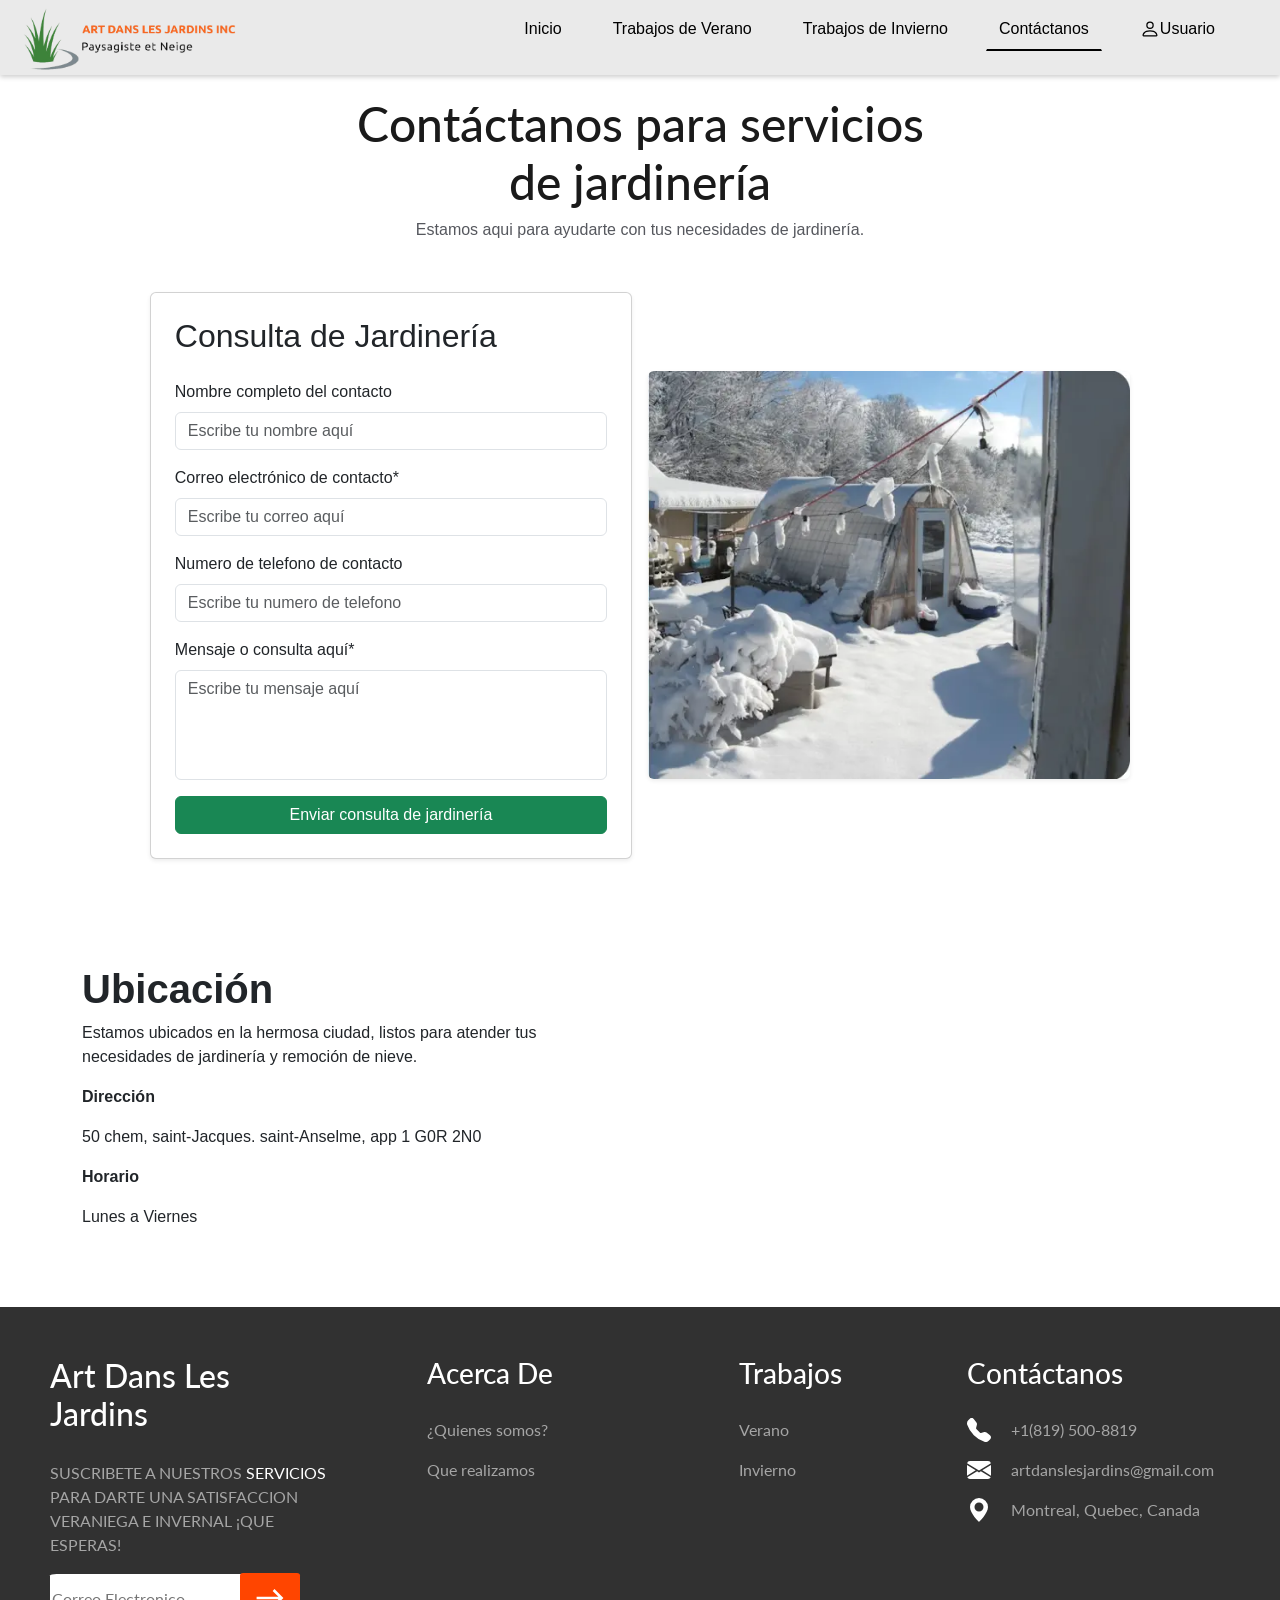
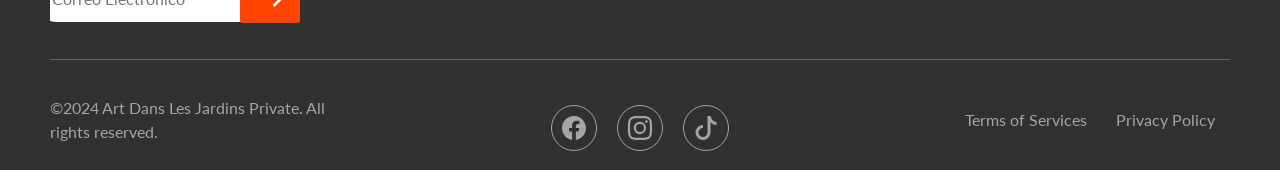
==== commit 1f300da4: "Merge branch 'main' of https://github.com/NucleoHardware/ART_DANS_LES_JARDINS_INC g especially if it" ====
--- a/contact.html
+++ b/contact.html
@@ -57,6 +57,10 @@
                           <input type="email" id="email" name="email" class="form-control" placeholder="Escribe tu correo aquí" required>
                       </div>
                       <div class="mb-3">
+                        <label for="email" class="form-label">Numero de telefono de contacto</label>
+                        <input type="email" id="email" name="email" class="form-control" placeholder="Escribe tu numero de telefono" required>
+                    </div>
+                      <div class="mb-3">
                           <label for="message" class="form-label">Mensaje o consulta aquí*</label>
                           <textarea id="message" name="message" class="form-control" rows="4" placeholder="Escribe tu mensaje aquí" required style="resize: none;"></textarea>
                       </div>
@@ -94,7 +98,7 @@
       </div>
     </div>
   </div>
-  <footer class="footer" style="padding-top: 45px;">
+  <footer class="footer">
     <section>
       <span class="section-info-footer">
         <div>
@@ -127,17 +131,16 @@
     <span class="section-info-footer">
       <section>
         <h3>Acerca De</h3>
-        <p>¿Quienes somos?</p>
-        <p>Que realizamos</p>
-        <p>Reseñas</p>
+        <a href="index.html#text-content"><p>¿Quienes somos?</p></a>
+        <a href="index.html#services"><p>Que realizamos</p></a>
       </section>
     </span>
 
     <span class="section-info-footer">
       <section>
         <h3>Trabajos</h3>
-        <p>Verano</p>
-        <p>Invierno</p>
+        <a href="summer.html"><p>Verano</p></a>
+        <a href="winter.html"><p>Invierno</p></a>
       </section>
     </span>
 
@@ -173,7 +176,7 @@
               d="M.05 3.555A2 2 0 0 1 2 2h12a2 2 0 0 1 1.95 1.555L8 8.414zM0 4.697v7.104l5.803-3.558zM6.761 8.83l-6.57 4.027A2 2 0 0 0 2 14h12a2 2 0 0 0 1.808-1.144l-6.57-4.027L8 9.586zm3.436-.586L16 11.801V4.697z"
             />
           </svg>
-          <p>artdanslesjardins@gmail.com</p>
+          <a href="https://mail.google.com/mail/?view=cm&fs=1&to=artdanslesjardins@gmail.com&su=Plus d'informations&body=J'aimerais en savoir plus sur les services que vous proposez." target="_blank"><p>artdanslesjardins@gmail.com</p></a>
         </span>
         <span class="contact-info">
           <svg
@@ -188,7 +191,7 @@
               d="M8 16s6-5.686 6-10A6 6 0 0 0 2 6c0 4.314 6 10 6 10m0-7a3 3 0 1 1 0-6 3 3 0 0 1 0 6"
             />
           </svg>
-          <p>Montreal, Quebec, Canada</p>
+          <a href="https://www.google.com/maps/@46.6314217,-70.9791651,3a,75y,313.76h,90.78t/data=!3m7!1e1!3m5!1sOWWjtLyHu4ieL00k5LnCSQ!2e0!6shttps:%2F%2Fstreetviewpixels-pa.googleapis.com%2Fv1%2Fthumbnail%3Fcb_client%3Dmaps_sv.tactile%26w%3D900%26h%3D600%26pitch%3D-0.7796871773931144%26panoid%3DOWWjtLyHu4ieL00k5LnCSQ%26yaw%3D313.75556275283657!7i16384!8i8192?entry=ttu&g_ep=EgoyMDI1MDIwMi4wIKXMDSoASAFQAw%3D%3D" target="_blank"><p>Montreal, Quebec, Canada</p></a>
         </span>
       </section>
     </span>
@@ -199,7 +202,7 @@
       <p>©2024 Art Dans Les Jardins Private. All rights reserved.</p>
     </section>
     <section id="social-media">
-      <a href="https://www.facebook.com/share/18Eufj6m2d/?mibextid=wwXIfr" target="_blank" rel="noopener noreferrer"
+      <a href="https://www.facebook.com/share/18Eufj6m2d/?mibextid=wwXIfr"
         ><svg
           xmlns="http://www.w3.org/2000/svg"
           width="24"
@@ -213,7 +216,7 @@
           /></svg></a>
 
       <a
-        href="https://www.instagram.com/artdanslesjardins?igsh=cTFzN2hyNm0zbGx3" target="_blank" rel="noopener noreferrer"
+        href="https://www.instagram.com/artdanslesjardins?igsh=cTFzN2hyNm0zbGx3"
       >
         <svg
           xmlns="http://www.w3.org/2000/svg"
@@ -228,7 +231,7 @@
           />
         </svg>
       </a>
-      <a href="https://www.tiktok.com" target="_blank" rel="noopener noreferrer">
+      <a href="">
         <svg
           xmlns="http://www.w3.org/2000/svg"
           width="24"
--- a/style.css
+++ b/style.css
@@ -355,6 +355,10 @@
   flex-direction: row;
   justify-content: space-around;
   align-items: center;
+}
+
+a{
+  text-decoration: none;
 }
 
 
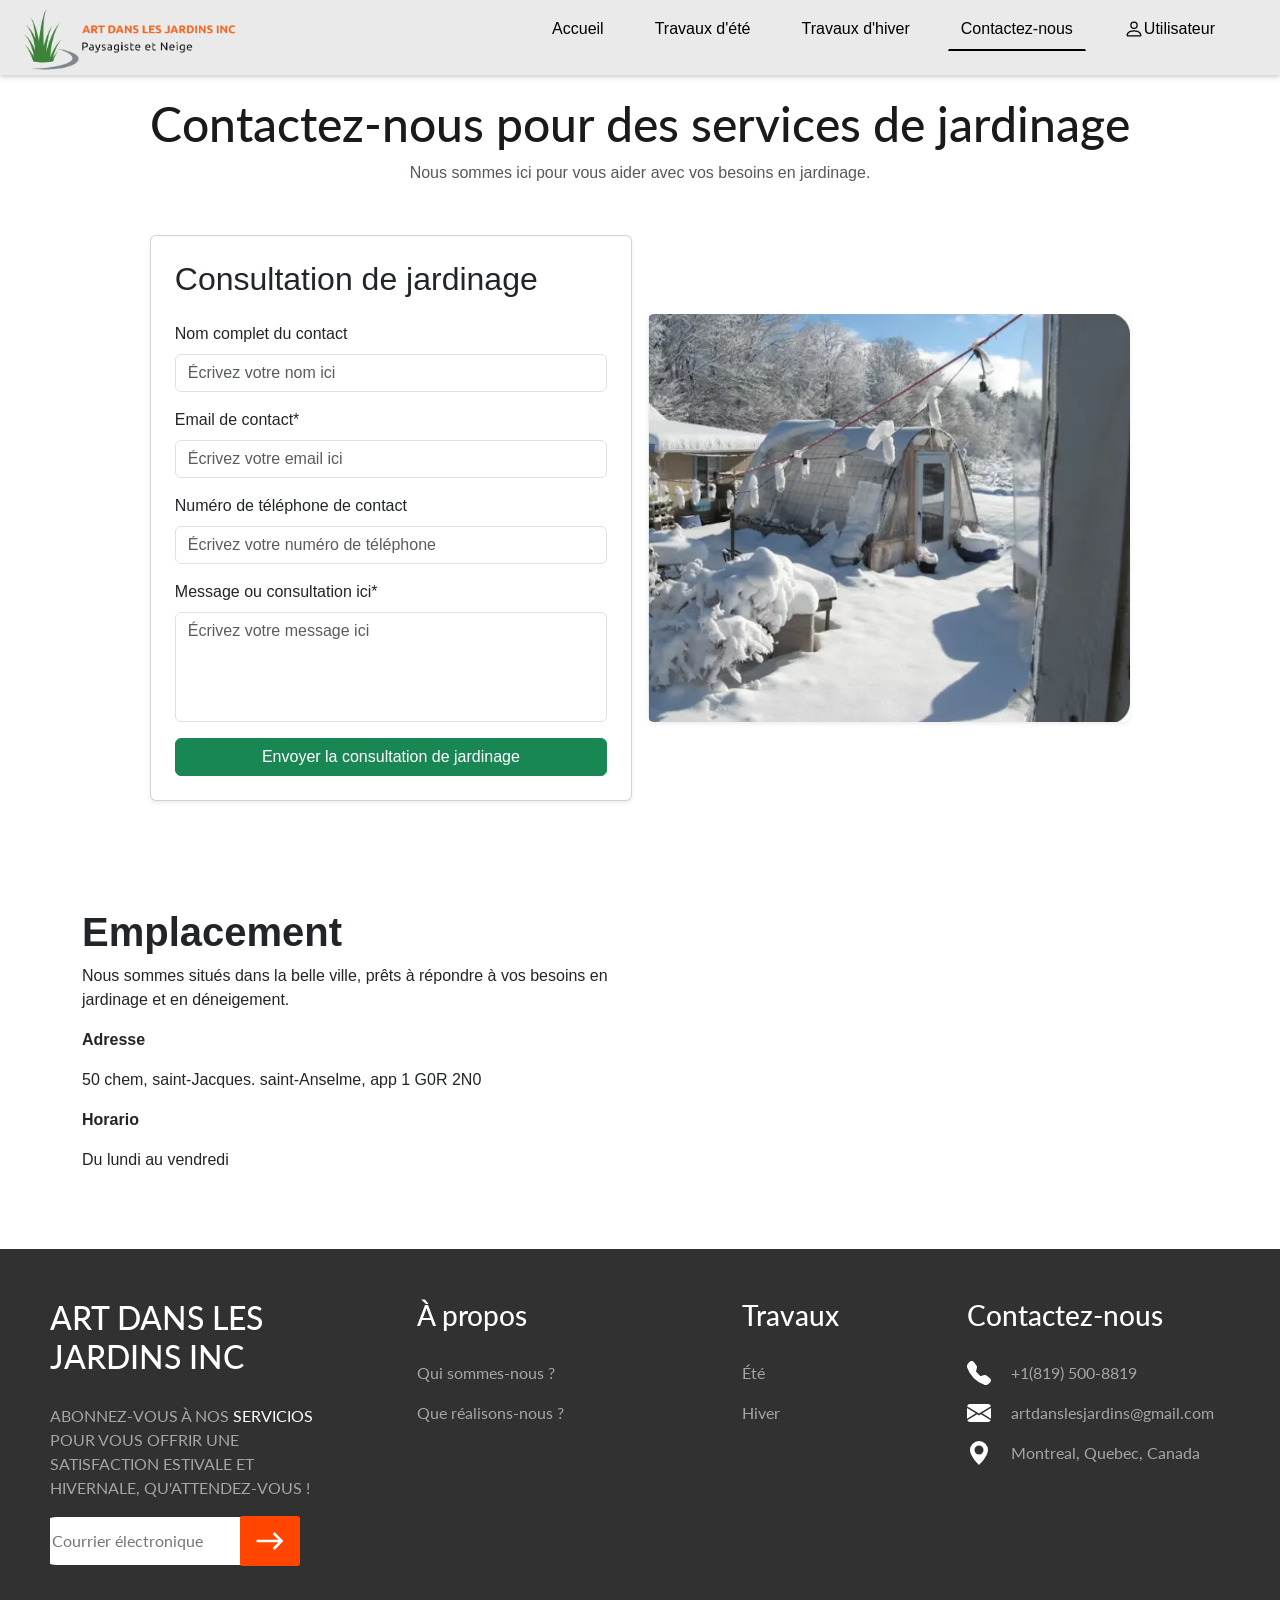
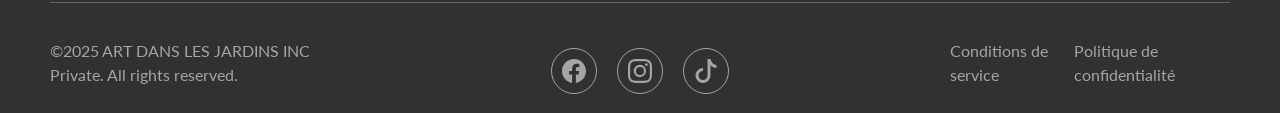
==== commit 57028f1c: "translation of the snow page, login, register and data user" ====
--- a/contact.html
+++ b/contact.html
@@ -19,52 +19,52 @@
     
 </head>
 <body>
-    <header class="navbar">
-        <div class="logo">
-          <img src="images_webp/logo.webp" alt="logo" width="" height="50" />
-        </div>
-        <button class="abrir-menu" id="abrir"><i class="bi bi-list"></i></button>
-        <nav class="nav" id="nav">
-          <button class="cerrar-menu" id="cerrar"><i class="bi bi-x"></i></button>
-          <ul class="nav-list">
-            <li><a href="/index.html">Inicio</a></li>
-            <li><a href="/summer.html">Trabajos de Verano</a></li>
-            <li><a href="/winter.html">Trabajos de Invierno</a></li>
-            <li><a href="/contact.html" id="inicio">Contáctanos</a></li>
-            <li><a href="login.html" class="user"><svg xmlns="http://www.w3.org/2000/svg" width="20" height="20" fill="currentColor" class="bi bi-person" viewBox="0 0 16 16">
-              <path d="M8 8a3 3 0 1 0 0-6 3 3 0 0 0 0 6m2-3a2 2 0 1 1-4 0 2 2 0 0 1 4 0m4 8c0 1-1 1-1 1H3s-1 0-1-1 1-4 6-4 6 3 6 4m-1-.004c-.001-.246-.154-.986-.832-1.664C11.516 10.68 10.289 10 8 10s-3.516.68-4.168 1.332c-.678.678-.83 1.418-.832 1.664z"/>
-            </svg>Usuario</a></li>
-          </ul>
-        </nav>
-      </header>
+  <header class="navbar">
+    <div class="logo">
+      <img src="images_webp/logo.webp" alt="logo" width="" height="50">
+    </div>
+    <button class="abrir-menu" id="abrir"><i class="bi bi-list"></i></button>
+    <nav class="nav" id="nav">
+      <button class="cerrar-menu" id="cerrar"><i class="bi bi-x"></i></button>
+      <ul class="nav-list">
+        <li><a href="/index.html" >Accueil</a></li>
+        <li><a href="/summer.html" >Travaux d'été</a></li>
+        <li><a href="/winter.html">Travaux d'hiver</a></li>
+        <li><a href="/contact.html" id="inicio">Contactez-nous</a></li>
+        <li><a href="login.html" class="user"><svg xmlns="http://www.w3.org/2000/svg" width="20" height="20" fill="currentColor" class="bi bi-person" viewBox="0 0 16 16">
+          <path d="M8 8a3 3 0 1 0 0-6 3 3 0 0 0 0 6m2-3a2 2 0 1 1-4 0 2 2 0 0 1 4 0m4 8c0 1-1 1-1 1H3s-1 0-1-1 1-4 6-4 6 3 6 4m-1-.004c-.001-.246-.154-.986-.832-1.664C11.516 10.68 10.289 10 8 10s-3.516.68-4.168 1.332c-.678.678-.83 1.418-.832 1.664z"/>
+        </svg>Utilisateur</a></li>
+      </ul>
+    </nav>
+  </header>
       <div class="contacto-servicio">
-        <h1 class="c-1">Cont&aacute;ctanos para servicios <br> de jardiner&iacute;a</h1>
-        <a style="color: #56585e; text-align: center;">Estamos aqui para ayudarte con tus necesidades de jardiner&iacute;a.</a>
+        <h1 class="c-1">Contactez-nous pour des services de jardinage</h1>
+        <a style="color: #56585e; text-align: center;">Nous sommes ici pour vous aider avec vos besoins en jardinage.</a>
     </div>
     <div class="container" style="padding-top: 30px;">
       <div class="container" style="width: 90%;">
         <div class="row g-3 align-items-center justify-content-center">
           <div class="col-md-6">
               <div class="card shadow-sm p-4">
-                  <h2 class="mb-4">Consulta de Jardinería</h2>
+                  <h2 class="mb-4">Consultation de jardinage</h2>
                   <form action="#">
                       <div class="mb-3">
-                          <label for="name" class="form-label">Nombre completo del contacto</label>
-                          <input type="text" id="name" name="name" class="form-control" placeholder="Escribe tu nombre aquí" required>
+                          <label for="name" class="form-label">Nom complet du contact</label>
+                          <input type="text" id="name" name="name" class="form-control" placeholder="Écrivez votre nom ici" required>
                       </div>
                       <div class="mb-3">
-                          <label for="email" class="form-label">Correo electrónico de contacto*</label>
-                          <input type="email" id="email" name="email" class="form-control" placeholder="Escribe tu correo aquí" required>
+                          <label for="email" class="form-label">Email de contact*</label>
+                          <input type="email" id="email" name="email" class="form-control" placeholder="Écrivez votre email ici" required>
                       </div>
                       <div class="mb-3">
-                        <label for="email" class="form-label">Numero de telefono de contacto</label>
-                        <input type="email" id="email" name="email" class="form-control" placeholder="Escribe tu numero de telefono" required>
+                        <label for="email" class="form-label">Numéro de téléphone de contact</label>
+                        <input type="email" id="email" name="email" class="form-control" placeholder="Écrivez votre numéro de téléphone" required>
                     </div>
                       <div class="mb-3">
-                          <label for="message" class="form-label">Mensaje o consulta aquí*</label>
-                          <textarea id="message" name="message" class="form-control" rows="4" placeholder="Escribe tu mensaje aquí" required style="resize: none;"></textarea>
+                          <label for="message" class="form-label">Message ou consultation ici*</label>
+                          <textarea id="message" name="message" class="form-control" rows="4" placeholder="Écrivez votre message ici" required style="resize: none;"></textarea>
                       </div>
-                      <button type="submit" class="btn btn-success w-100">Enviar consulta de jardinería</button>
+                      <button type="submit" class="btn btn-success w-100">Envoyer la consultation de jardinage</button>
                   </form>
               </div>
           </div>
@@ -78,12 +78,12 @@
     <div class="row align-items-center">
       <!-- Texto -->
       <div class="col-md-6 mb-4 mb-md-0">
-        <h1 class="fw-bold">Ubicación</h1>
-        <p>Estamos ubicados en la hermosa ciudad, listos para atender tus necesidades de jardinería y remoción de nieve.</p>
-        <p class="fw-bold">Dirección</p>
+        <h1 class="fw-bold">Emplacement</h1>
+        <p>Nous sommes situés dans la belle ville, prêts à répondre à vos besoins en jardinage et en déneigement.</p>
+        <p class="fw-bold">Adresse</p>
         <p>50 chem, saint-Jacques. saint-Anselme, app 1 G0R 2N0</p>
         <p class="fw-bold">Horario</p>
-        <p>Lunes a Viernes</p>
+        <p>Du lundi au vendredi</p>
       </div>
       <!-- Mapa -->
       <div class="col-md-6">
@@ -102,16 +102,15 @@
     <section>
       <span class="section-info-footer">
         <div>
-          <h2>Art Dans Les Jardins</h2>
+          <h2>ART DANS LES JARDINS INC</h2>
           <p style="text-transform: uppercase">
-            Suscribete a nuestros
-            <span style="color: white">servicios</span> para darte una
-            satisfaccion veraniega e invernal ¡Que esperas!
+            Abonnez-vous à nos
+            <span style="color: white">servicios</span> Pour vous offrir une satisfaction estivale et hivernale, qu'attendez-vous !
           </p>
         </div>
       </span>
       <div id="email-footer">
-        <input type="email" placeholder="Correo Electronico" />
+        <input type="email" placeholder="Courrier électronique" />
         <button>
           <svg
             xmlns="http://www.w3.org/2000/svg"
@@ -130,23 +129,23 @@
 
     <span class="section-info-footer">
       <section>
-        <h3>Acerca De</h3>
-        <a href="index.html#text-content"><p>¿Quienes somos?</p></a>
-        <a href="index.html#services"><p>Que realizamos</p></a>
+        <h3>À propos</h3>
+        <a href="index.html#text-content"><p>Qui sommes-nous ?</p></a>
+        <a href="index.html#services"><p>Que réalisons-nous ?</p></a>
       </section>
     </span>
 
     <span class="section-info-footer">
       <section>
-        <h3>Trabajos</h3>
-        <a href="summer.html"><p>Verano</p></a>
-        <a href="winter.html"><p>Invierno</p></a>
+        <h3>Travaux</h3>
+        <a href="summer.html"><p>Été</p></a>
+        <a href="winter.html"><p>Hiver</p></a>
       </section>
     </span>
 
     <span class="section-info-footer">
       <section>
-        <h3>Contáctanos</h3>
+        <h3>Contactez-nous</h3>
         <span class="contact-info">
           <svg
             xmlns="http://www.w3.org/2000/svg"
@@ -199,7 +198,7 @@
     <hr />
 
     <section>
-      <p>©2024 Art Dans Les Jardins Private. All rights reserved.</p>
+      <p>©2025 ART DANS LES JARDINS INC Private. All rights reserved.</p>
     </section>
     <section id="social-media">
       <a href="https://www.facebook.com/share/18Eufj6m2d/?mibextid=wwXIfr"
@@ -247,8 +246,8 @@
       </a>
     </section>
     <section id="legal">
-      <p>Terms of Services</p>
-      <p>Privacy Policy</p>
+      <p>Conditions de service</p>
+      <p>Politique de confidentialité</p>
     </section>
   </footer>
   <script src="https://cdn.jsdelivr.net/npm/bootstrap@5.3.3/dist/js/bootstrap.bundle.min.js" integrity="sha384-YvpcrYf0tY3lHB60NNkmXc5s9fDVZLESaAA55NDzOxhy9GkcIdslK1eN7N6jIeHz" crossorigin="anonymous"></script>
